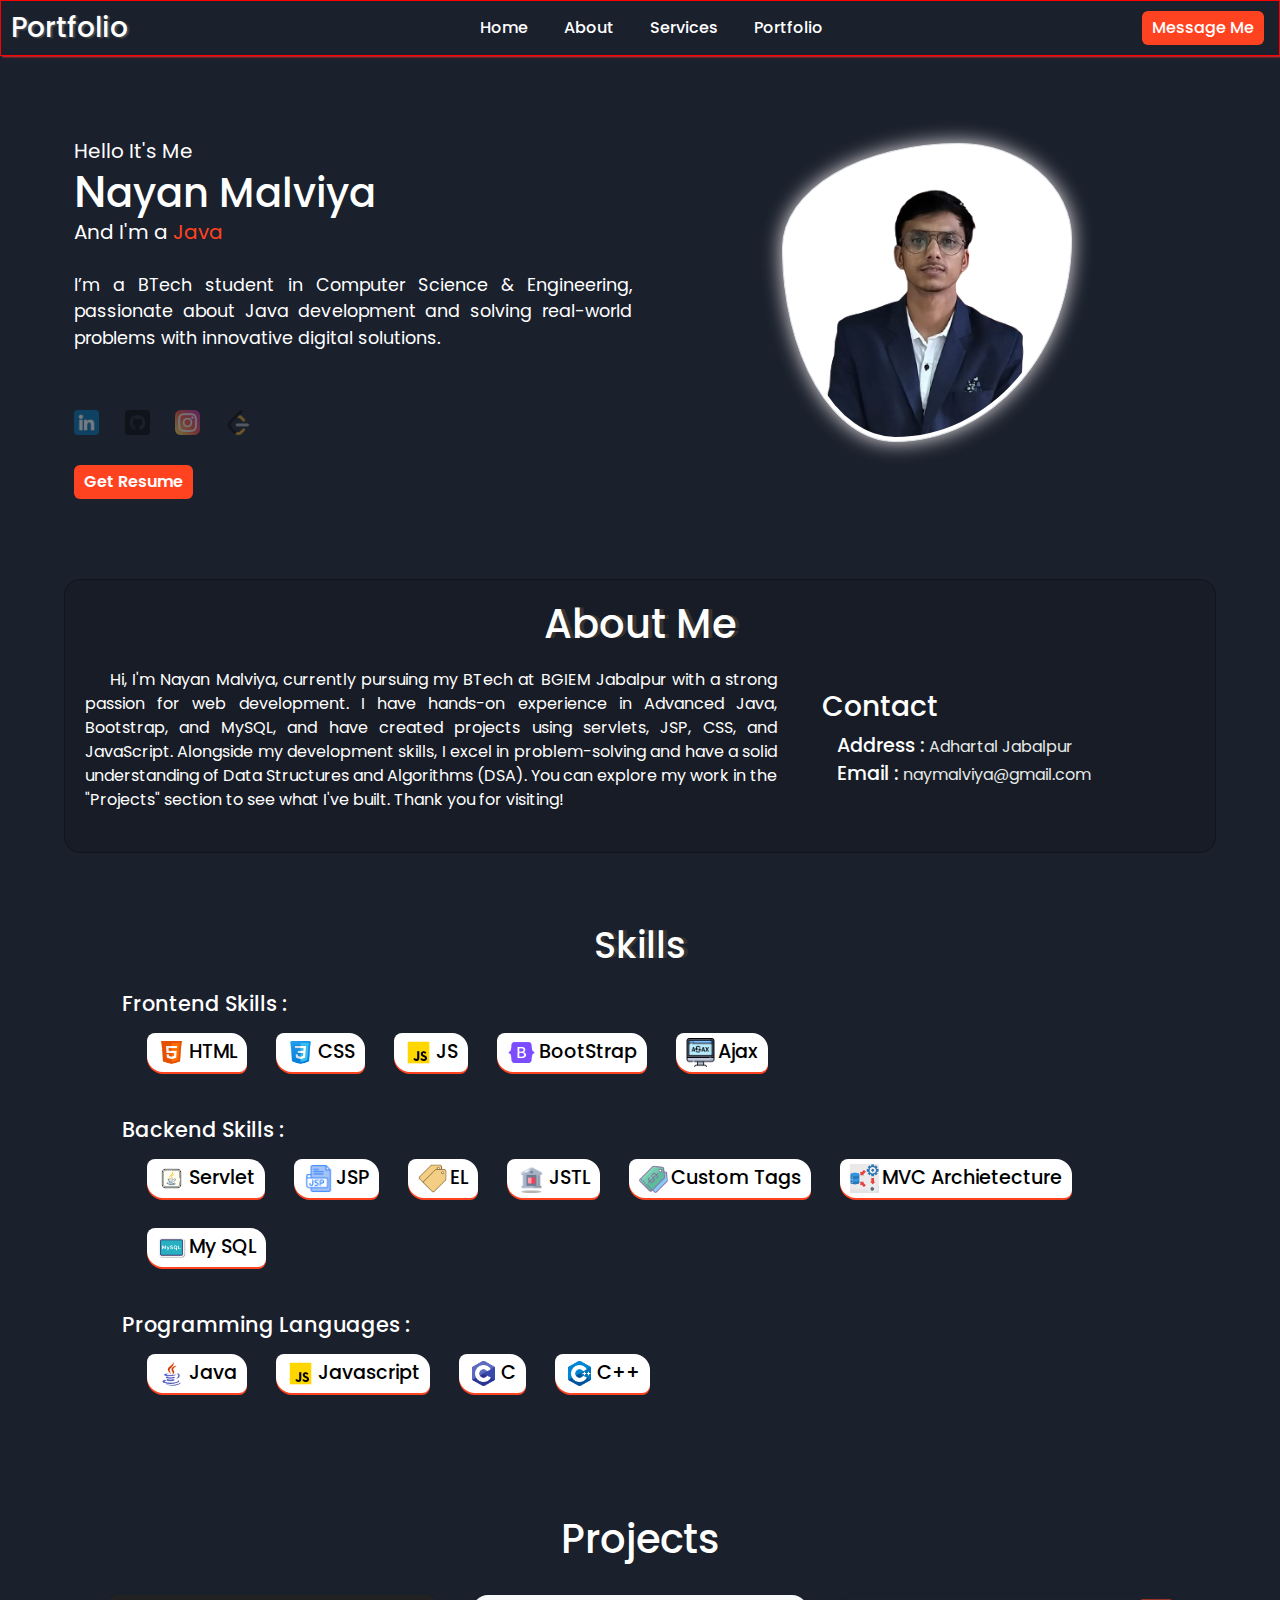
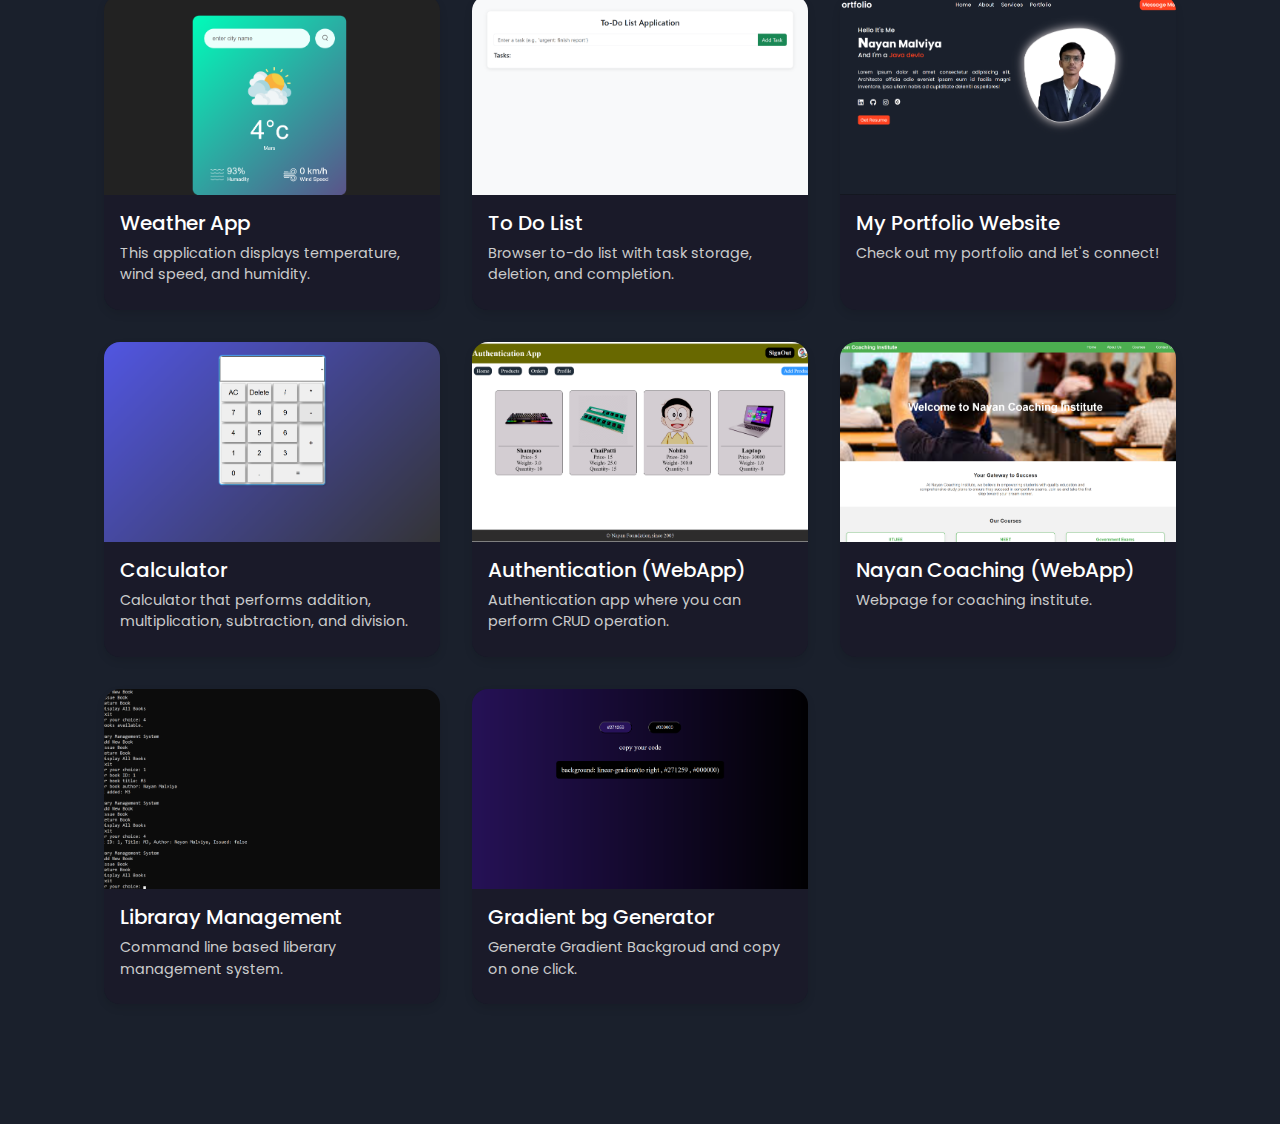
==== index.html @ d6fdf05a "31/10/2024" ====
<!doctype html>
<html lang="en">

<head>
    <meta charset="utf-8">
    <meta name="viewport" content="width=device-width, initial-scale=1">
    <title>Nayan Malviya - (Java Devloper)</title>

    <!-- Bootstrap link -->
    <link href="https://cdn.jsdelivr.net/npm/bootstrap@5.3.3/dist/css/bootstrap.min.css" rel="stylesheet"
        integrity="sha384-QWTKZyjpPEjISv5WaRU9OFeRpok6YctnYmDr5pNlyT2bRjXh0JMhjY6hW+ALEwIH" crossorigin="anonymous">

    <!-- Font Awesome link -->
    <link rel="stylesheet" href="https://cdnjs.cloudflare.com/ajax/libs/font-awesome/6.6.0/css/all.min.css"
        integrity="sha512-Kc323vGBEqzTmouAECnVceyQqyqdsSiqLQISBL29aUW4U/M7pSPA/gEUZQqv1cwx4OnYxTxve5UMg5GT6L4JJg=="
        crossorigin="anonymous" referrerpolicy="no-referrer" />

    <!-- my own css here -->
    <link rel="stylesheet" href="style.css">
</head>

<body>

    <!-- This is Header where Navbar is situated -->
    <header>
        <div class="container-fluid" id="navbar">
            <div id="logo">
                <h3>Portfolio</h3>
            </div>
            <ul id="navbar-links">
                <li><a href="#">Home</a></li>
                <li><a href="#">About</a></li>
                <li><a href="#">Services</a></li>
                <li><a href="#">Portfolio</a></li>
            </ul>

            <ul id="navbar-menu-option">
                <div id="cross"><i class="fa-solid fa-xmark"></i></div>
                <a href="#">Home</a>
                <a href="#">About</a>
                <a href="#">Services</a>
                <a href="#">Portfolio</a>
                <a href="#">Contact</a>
            </ul>

            <span id="navbar-right">
                <a href="#" id="contact-me">Message Me</a>
                <div id="menu"><i class="fa-solid fa-bars"></i></div>
            </span>
        </div>
    </header>


    <!-- Ye poori website ka main container hai jiske ander poori website ka content hoga except navbar and footer -->
    <div  id="main-container">

        <!-- Home Page Design  -->
        <div id="home">

            <!-- Left Box in home page -->

            <div id="home-info">
                <div id="maininfo">
                    <span class="maintext">Hello It's Me</span>
                    <h1><span>N</span>ayan Malviya</h1>
                    <span class="maintext">And I'm a <span style="color: #ff4321;" id="txt">Java Devloper</span></span>
                </div>
                <p>I’m a BTech student in Computer Science & Engineering, passionate about Java development and solving real-world problems with innovative digital solutions.</p>
                <div id="links">
                    <a href="https://www.linkedin.com/in/nayanmalviya/" id="linkedin"><img src="link-icon/linkedin.png" class="link-img"></a>
                    <a href="https://github.com/malviyanayan" id="github" ><img src="link-icon/github.png" class="link-img"></a>
                    <a href="https://www.instagram.com/nayanmalviya_/" id="instagram"><img src="link-icon/instagram.png" class="link-img"></a>
                    <a href="https://leetcode.com/u/thenayan/" id="leetcode"><img src="link-icon/leetcode.png" class="link-img"></a>
                </div>
                <button>Get Resume</button>
            </div>


            <!-- Image Box in home page -->
            <div id="home-img"><img class="img-thumbnail" src="images/profilephoto.png"></div>
        </div>

        <!-- About Page -->
        <div id="about">
            <h1>About Me</h1>
            <span>
                <div id="about-text"><span>Hi</span>, I'm Nayan Malviya, currently pursuing my BTech at BGIEM Jabalpur with a strong passion for web development. I have hands-on experience in Advanced Java, Bootstrap, and MySQL, and have created projects using servlets, JSP, CSS, and JavaScript. Alongside my development skills, I excel in problem-solving and have a solid understanding of Data Structures and Algorithms (DSA). You can explore my work in the "Projects" section to see what I've built. Thank you for visiting!</div>
                <div id="address">
                    <h3>Contact</h3>
                    <span><span>Address : </span>Adhartal Jabalpur</span>
                    <span><span>Email : </span>naymalviya@gmail.com</span>
                </div>
            </span>
        </div>

        <!-- Skills Page -->
        <div id="skills">
            <h1>Skills</h1>
            <div class="skills-inner" id="frontend">
                <h3>Frontend Skills : </h3>
                <div class="skill"><div><img src="skills/html.png">HTML</div></div>
                <div class="skill"><div><img src="skills/css.png">CSS</div></div>
                <div class="skill"><div><img src="skills/js.png">JS</div></div>
                <div class="skill"><div><img src="skills/bootstrap.png">BootStrap</div></div>
                <div class="skill"><div><img src="skills/ajax.png" alt="">Ajax</div></div>
            </div>
            
            <div class="skills-inner" id="backend">
                <h3>Backend Skills : </h3>
                <div class="skill"><div><img src="skills/servlet.png">Servlet</div></div>
                <div class="skill"><div><img src="skills/jsppng.png">JSP</div></div>
                <div class="skill"><div><img src="skills/el.png">EL</div></div>
                <div class="skill"><div><img src="skills/jstl.png">JSTL</div></div>
                <div class="skill"><div><img src="skills/custom.png">Custom Tags</div></div>
                <div class="skill"><div><img src="skills/mvc.png">MVC Archietecture</div></div>
                <div class="skill"><div><img src="skills/mysql.png">My SQL</div></div>
                
            </div>
            
            <div class="skills-inner" id="languages">
                <h3>Programming Languages : </h3>
                <div class="skill"><div><img src="skills/java.png">Java</div></div>
                <div class="skill"><div><img src="skills/js.png">Javascript</div></div>
                <div class="skill"><div><img src="skills/c.png">C</div></div>
                <div class="skill"><div><img src="skills/cpp.png">C++</div></div>
    
            </div>
        </div>

        <!-- Project Container -->
        <div id="projects-box">
            <h1>Projects</h1>
            <div id="projects">

                <div class="project">
                    <a href="#">
                        <div class="project-image">
                            <img src="projects/weather.png">
                            <div class="project-slide">HTML, CSS, JAVASCRIPT, AJAX</div>
                        </div>
                        <div class="project-texts">
                            <h3>Weather App</h3>
                            <p>This application displays temperature, wind speed, and humidity.</p>
                        </div>
                    </a>
                </div>


                <div class="project">
                    <a href="#">
                        <div class="project-image">
                            <img src="projects/todolist.png">
                            <div class="project-slide">HTML, CSS, JAVASCRIPT, LOCALSTORAGE</div>
                        </div>
                        <div class="project-texts">
                            <h3>To Do List</h3>
                            <p>Browser to-do list with task storage, deletion, and completion.</p>
                        </div>
                    </a>
                </div>


    
    
                <div class="project">
                    <a href="#">
                        <div class="project-image">
                            <img src="projects/portfolio.png" alt="">
                            <div class="project-slide">HTML, CSS, JAVASCRIPT</div>
                        </div>
                        <div class="project-texts">
                            <h3>My Portfolio Website</h3>
                            <p>Check out my portfolio and let's connect!</p>
                        </div>
                    </a>
                </div>
    
                <div class="project">
                    <a href="#">
                        <div class="project-image">
                            <img src="projects/calculator.png" alt="">
                            <div class="project-slide">HTML, CSS, JAVASCRIPT, GRID</div>
                        </div>
                        <div class="project-texts">
                            <h3>Calculator</h3>
                            <p>Calculator that performs addition, multiplication, subtraction, and division.</p>
                        </div>
                    </a>
                </div>
    
                <div class="project">
                    <a href="#">
                        <div class="project-image">
                            <img src="projects/authapp.png" alt="">
                            <div class="project-slide">HTML, CSS, JAVASCRIPT, Servlet , JSP</div>
                        </div>
                        <div class="project-texts">
                            <h3>Authentication (WebApp)</h3>
                            <p>Authentication app where you can perform CRUD operation.</p>
                        </div>
                    </a>
                </div>
    
                <div class="project">
                    <a href="#">
                        <div class="project-image">
                            <img src="projects/nayancoaching.png" alt="">
                            <div class="project-slide">HTML, CSS, JAVASCRIPT, Servlet , JSP</div>
                        </div>

                        <div class="project-texts">
                            <h3>Nayan Coaching (WebApp)</h3>
                            <p>Webpage for coaching institute.</p>
                        </div>
                    </a>
                </div>
                
    
                <div class="project">
                    <a href="#">
                        <div class="project-image">
                            <img src="projects/librarymanagement.png" alt="">
                            <div class="project-slide">JAVA, FILE HANDLING, SERIALIZATION</div>
                        </div>
                        <div class="project-texts">
                            <h3>Libraray Management</h3>
                            <p>Command line based liberary management system.</p>
                        </div>
                    </a>
                </div>
    
                <div class="project">
                    <a href="#">
                        <div class="project-image">
                            <img src="projects/gradientgenerator.png" alt="">
                            <div class="project-slide">HTML, CSS, JAVASCRIPT</div>
                        </div>
                        <div class="project-texts">
                            <h3>Gradient bg Generator</h3>
                            <p>Generate Gradient Backgroud and copy on one click.</p>
                        </div>
                    </a>
                </div>
            </div>
        </div>


    </div>



    <!-- This is Footer of Website -->
    <footer>

    </footer>


    <!-- Scripts -->
    <script src="script.js"></script>
    <script src="https://cdn.jsdelivr.net/npm/bootstrap@5.3.3/dist/js/bootstrap.bundle.min.js"
        integrity="sha384-YvpcrYf0tY3lHB60NNkmXc5s9fDVZLESaAA55NDzOxhy9GkcIdslK1eN7N6jIeHz"
        crossorigin="anonymous"></script>
</body>

</html>
---- style.css ----
@import url("https://fonts.googleapis.com/css2?family=Poppins:ital,wght@0,100;0,200;0,300;0,400;0,500;0,600;0,700;0,800;0,900;1,100;1,200;1,300;1,400;1,500;1,600;1,700;1,800;1,900&display=swap");

/* ~~~~~~~~ Main CSS ~~~~~~~~ */

* {
  margin: 0;
  padding: 0;
  box-sizing: border-box;
  font-family: "Poppins", system-ui, serif;
}

body {
  background-color: #1a202c;
  color: #fff;
}

/* ##### Navbar CSS $$$$$$$$ */

#navbar {
  width: 100% !important;
  border: 1px solid red;
  display: flex;
  justify-content: space-between;
  align-items: center;
  flex-wrap: wrap;
  padding: 10px;
  box-shadow: 2px 1px 2px rgb(239, 44, 44);
  margin-bottom: 8px;
}

#logo {
  height: 100%;
  font-size: 1.5rem;
  text-shadow: 2px 1px 2px #545455;
}

#logo > h3 {
  height: 100%;
  margin: 0;
}

#navbar-links {
  height: 100%;
  display: flex;
  justify-content: center;
  align-items: center;
  gap: 20px;
  margin: 0;
}

#navbar-links li {
  list-style: none;
  font-size: 1rem;
}

#navbar-links li a {
  text-decoration: none;
  color: #fff;
  padding: 8px;
  border-radius: 6px;
  font-weight: 500;
}

#navbar-links li a:hover {
  color: #ff4321;
}

#navbar-menu-option {
  width: 250px;
  background-color: #202122;
  position: absolute;
  right: 10px;
  top: 5px;
  display: none;
  flex-direction: column;
  align-items: center;
  padding: 20px;
  box-shadow: 2px 3px 3px #545455;
}

#navbar-menu-option a {
  width: 100%;
  padding: 10px;
  color: #fff;
  text-decoration: none;
  font-size: 1.1rem;
  font-weight: 400;
  text-shadow: 1px 1px 0 #e3e4ee;
  text-align: center;
  box-shadow: 0 5px 4px #292a2b;
}

#cross {
  position: inherit;
  top: 8px;
  right: 8px;
  font-size: 1.2rem;
}

#navbar-right {
  height: 100%;
  display: flex;
  gap: 15px;
  align-items: center;
  margin-right: 5px;
}

#menu {
  color: #fff;
  font-size: 1.2rem;
  display: none;
}

#contact-me {
  /* display: none; */
  padding: 5px 10px;
  background-color: #ff4321;
  color: #fff;
  text-decoration: none;
  font-weight: 500;
  border-radius: 6px;
}

@media (max-width: 750px) {
  #menu {
    display: inline;
  }

  #navbar-links {
    display: none;
  }
}

@media (min-width: 0) and (max-width: 400px) {
  #contact-me {
    display: none;
  }
}

/* Main Conatainer Styling Start from here  */
#main-container {
  width: 90%;
  margin: 20px auto;
  height: max-content;
  /* border: 1px solid #545455; */
  overflow: hidden;
}

/* Home Page Styling */
#home {
  width: 100%;
  height: max-content;
  padding: 10px;
  display: flex;
  gap: 1rem;
}

#home-info {
  width: 50%;
  margin-top: 50px;
  display: flex;
  flex-direction: column;
  justify-content: center;
  /* align-items: center; */
}

#home-img {
  width: 50%;
  display: flex;
  justify-content: center;
  align-items: center;
}

#home-img img {
  width: 290px;
  background-color: #fff;
  box-shadow: 0 0 20px #efe7e9;
  border-radius: 61% 39% 61% 39% / 35% 32% 68% 65%;
}

#maininfo > h1 {
  line-height: 1;
  margin: 3px 0;
}

.maintext {
  font-size: 20px;
}

#home-info > p {
  font-size: 1.1rem;
  margin: 25px auto;
  text-align: justify;
}

#links {
  display: flex;
  gap: 1.6rem;
  font-size: 1.6rem;
  margin: 25px 0;
  align-items: center;
}

#home-info > button {
  padding: 5px 10px;
  background-color: #ff4321;
  color: #fff;
  text-decoration: none;
  font-size: 1rem;
  font-weight: 600;
  border-radius: 6px;
  width: max-content;
  border: none;
}

#home-info > button:hover,
#contact-me:hover {
  background-color: #de5239;
}

@media (max-width: 750px) {
  #main-container {
    width: 100%;
    padding-left: 30px;
  }
}

@media (max-width: 625px) {
  #main-container {
    padding-right: 20px;
  }
  #home {
    margin-top: 20px;
    flex-direction: column-reverse;
  }

  #home-info,
  #home-img {
    width: 100%;
  }

  #home-info > p {
    margin: 15px auto;
  }
}

#maininfo h1 > span {
  font-size: 45px;
}

.link-img {
  width: 25px;
  opacity: 0.4;
}

.link-img:hover {
  width: 28px;
  position: relative;
  bottom: 5px;
  opacity: 1;
  -webkit-box-reflect: below 8px linear-gradient(transparent, #0005);
}

/* About page CSS */

#about {
  border: 1px solid #11141b;
  margin: 70px auto;
  width: 100%;
  height: max-content;
  padding: 20px;
  background-color: #171c26;
  border-radius: 1rem;
  padding-bottom: 40px;
}

#about h1 {
  text-align: center;
  text-shadow: 4px 0 0 #343333;
}

#about > span {
  margin-top: 20px;
  display: flex;
  justify-content: space-between;
  align-items: center;
  height: max-content;
  gap: 45px;
  /* color: yellow; */
}

#about-text {
  text-align: justify;
  width: 65%;
  height: 100%;
}

#about-text span {
  margin-left: 25px;
}

#address {
  width: 35%;
  height: 100%;
}

#address > span {
  display: block;
  color: #e5e9e8;
}

#address > span > span {
  font-size: 1.2rem;
  color: #fff;
  font-weight: 500;
  margin-left: 15px;
}

@media (max-width: 650px) {
  #about > span {
    flex-direction: column;
    padding: 30px;
  }

  #about-text {
    width: 100%;
  }

  #address {
    width: 100%;
  }
}

/* Skills */

#skills {
  width: 90%;
  height: max-content;
  margin: 0 auto;
}

#skills h1 {
  text-shadow: 4px 0 0 #343333;
  text-align: center;
  font-size: 2.3rem;
  margin-top: 20px;
  margin-bottom: 25px;
}

#skills-inner {
  width: 100%;
  height: max-content;
  padding: 20px;
}

.skill {
  margin-top: 10px;
  margin-bottom: 20px;
  margin-left: 25px;
  display: inline-block;
  font-size: 1.2rem;
  font-weight: 500;
  background-color: #ff4321;
  color: #000000;
  /* padding: 5px 10px; */
  border-radius: 8px 16px;
  cursor: context-menu;
}
.skill div {
  border-radius: 8px 16px;
  padding: 5px 10px;
  background-color: #fff;
  position: relative;
  bottom: 0.1rem;
  display: flex;
  justify-content: space-evenly;
  align-items: center;
}

.skill div:hover {
  bottom: 0.3rem;
  background-color: #ff4321;
}

.skill div img {
  width: 29px;
  margin-right: 3px;
}

.skill:hover {
  -webkit-box-reflect: below 1px linear-gradient(transparent, #0005);
  background-color: #fff;
}
.skills-inner h3 {
  font-size: 1.3rem;
  margin-top: 1.5rem;
}















/* Project CSS */

#projects-box {
  width: 100%;
  padding: 40px;
  min-height: 200px;
  margin: 60px auto;
  border-radius: 10px;
}

#projects-box h1 {
  text-align: center;
  margin-bottom: 2rem;
}

#projects {
  display: grid;
  grid-template-columns: repeat(auto-fit, minmax(280px, 1fr));
  gap: 2rem;
}

.project {
  border-radius: 1rem;
  overflow: hidden;
  background-color: #1a1a29;
  transition: box-shadow 0.3s ease;
  box-shadow: 0 4px 8px rgba(0, 0, 0, 0.1);
}

.project:hover {
  box-shadow: 0 8px 16px rgba(0, 0, 0, 0.2);
}

.project a {
  text-decoration: none;
  color: #e5e6e7;
  display: flex;
  flex-direction: column;
  height: 100%;
}

.project-image {
  position: relative;
  overflow: hidden;
  height: 200px;
}

.project img {
  width: 100%;
  height: 100%;
  object-fit: cover;
  transition: transform 0.3s ease;
}

.project:hover img {
  transform: scale(1.1);
}

.project-slide {
  position: absolute;
  bottom: -100%;
  left: 0;
  width: 100%;
  height: 100%;
  background: linear-gradient(to top, #ff4321, rgba(255, 255, 255, 0));
  display: flex;
  justify-content: center;
  align-items: center;
  color: white;
  transition: bottom 0.4s ease;
  border-top-left-radius: 1rem;
  border-top-right-radius: 1rem;
}

.project:hover .project-slide {
  bottom: 0;
}

.project .project-texts {
  padding: 1rem;
  background-color: #1a1a29;
  padding-bottom: 0.5rem;
}

.project .project-texts h3 {
  margin: 0;
  font-size: 1.25rem;
  color: #ffffff;
}

.project .project-texts p {
  font-size: 0.9rem;
  color: #cbcccc;
  margin-top: 0.5rem;
}
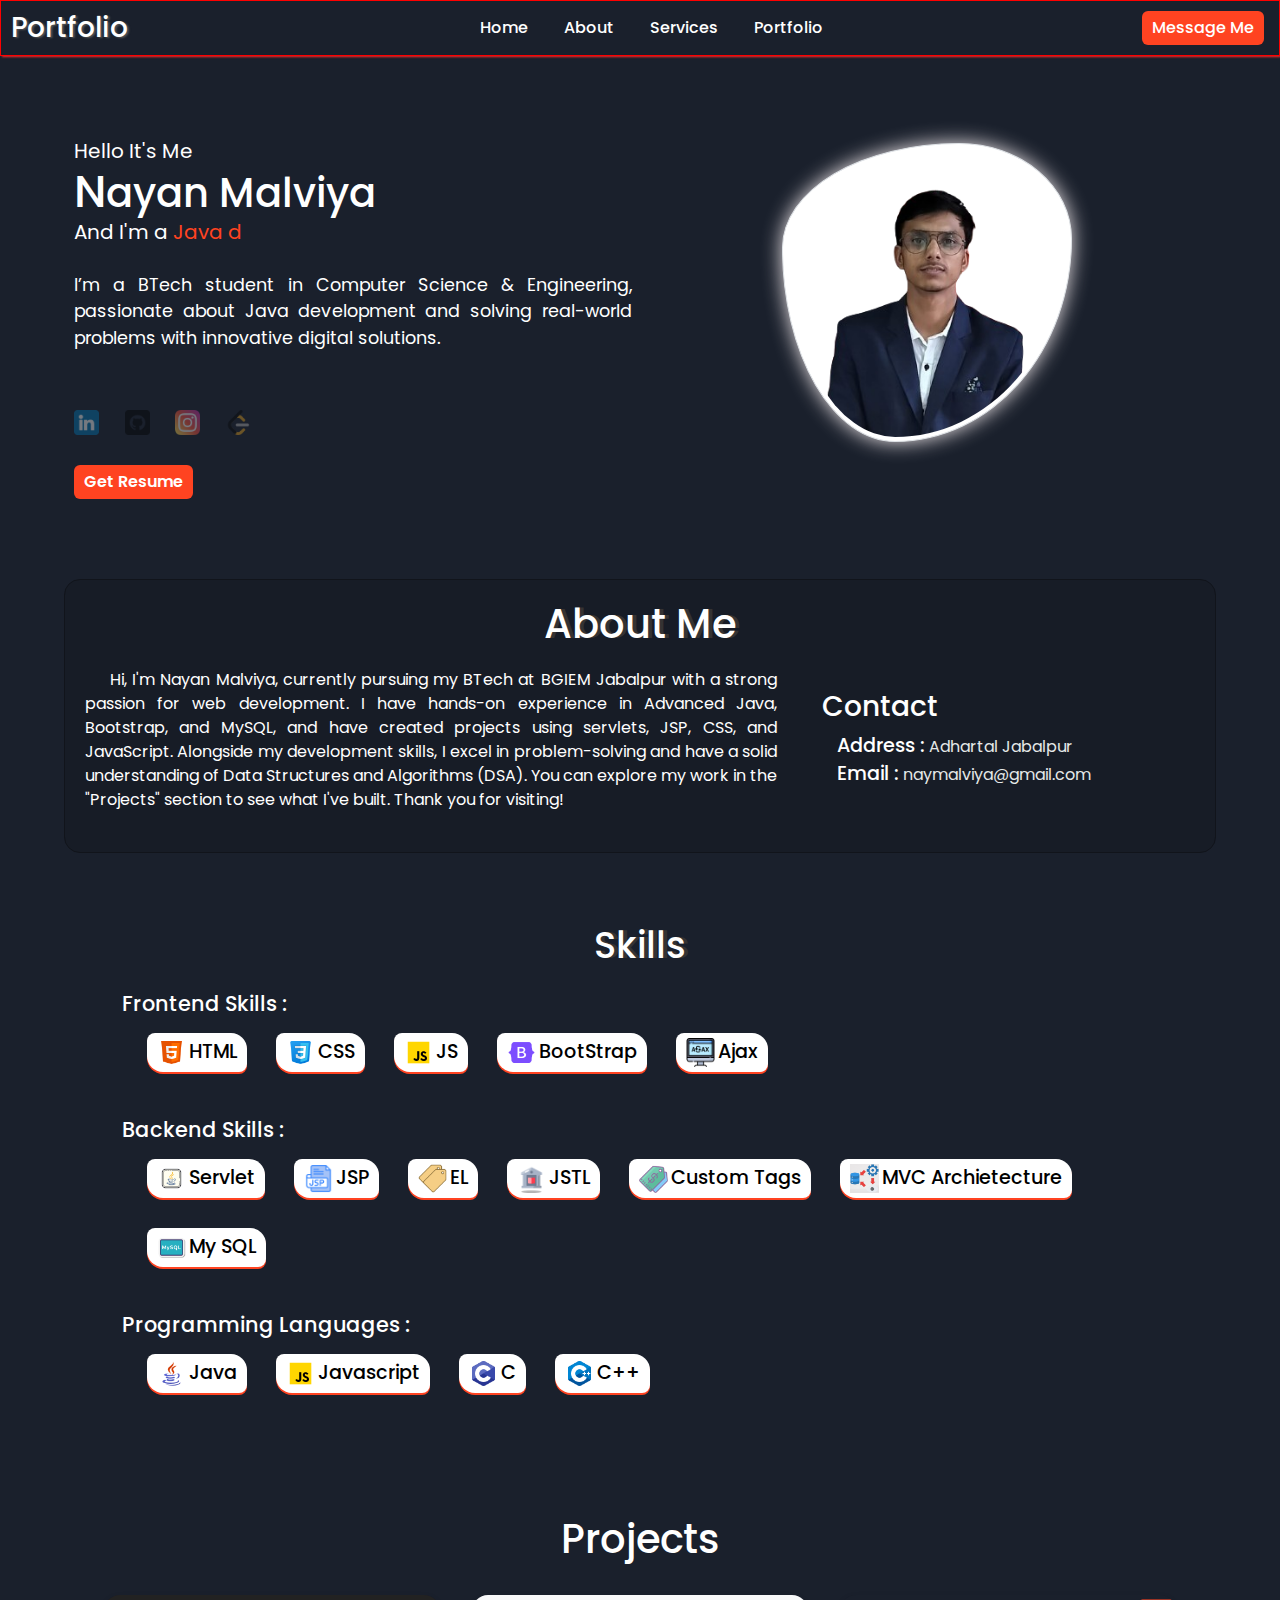
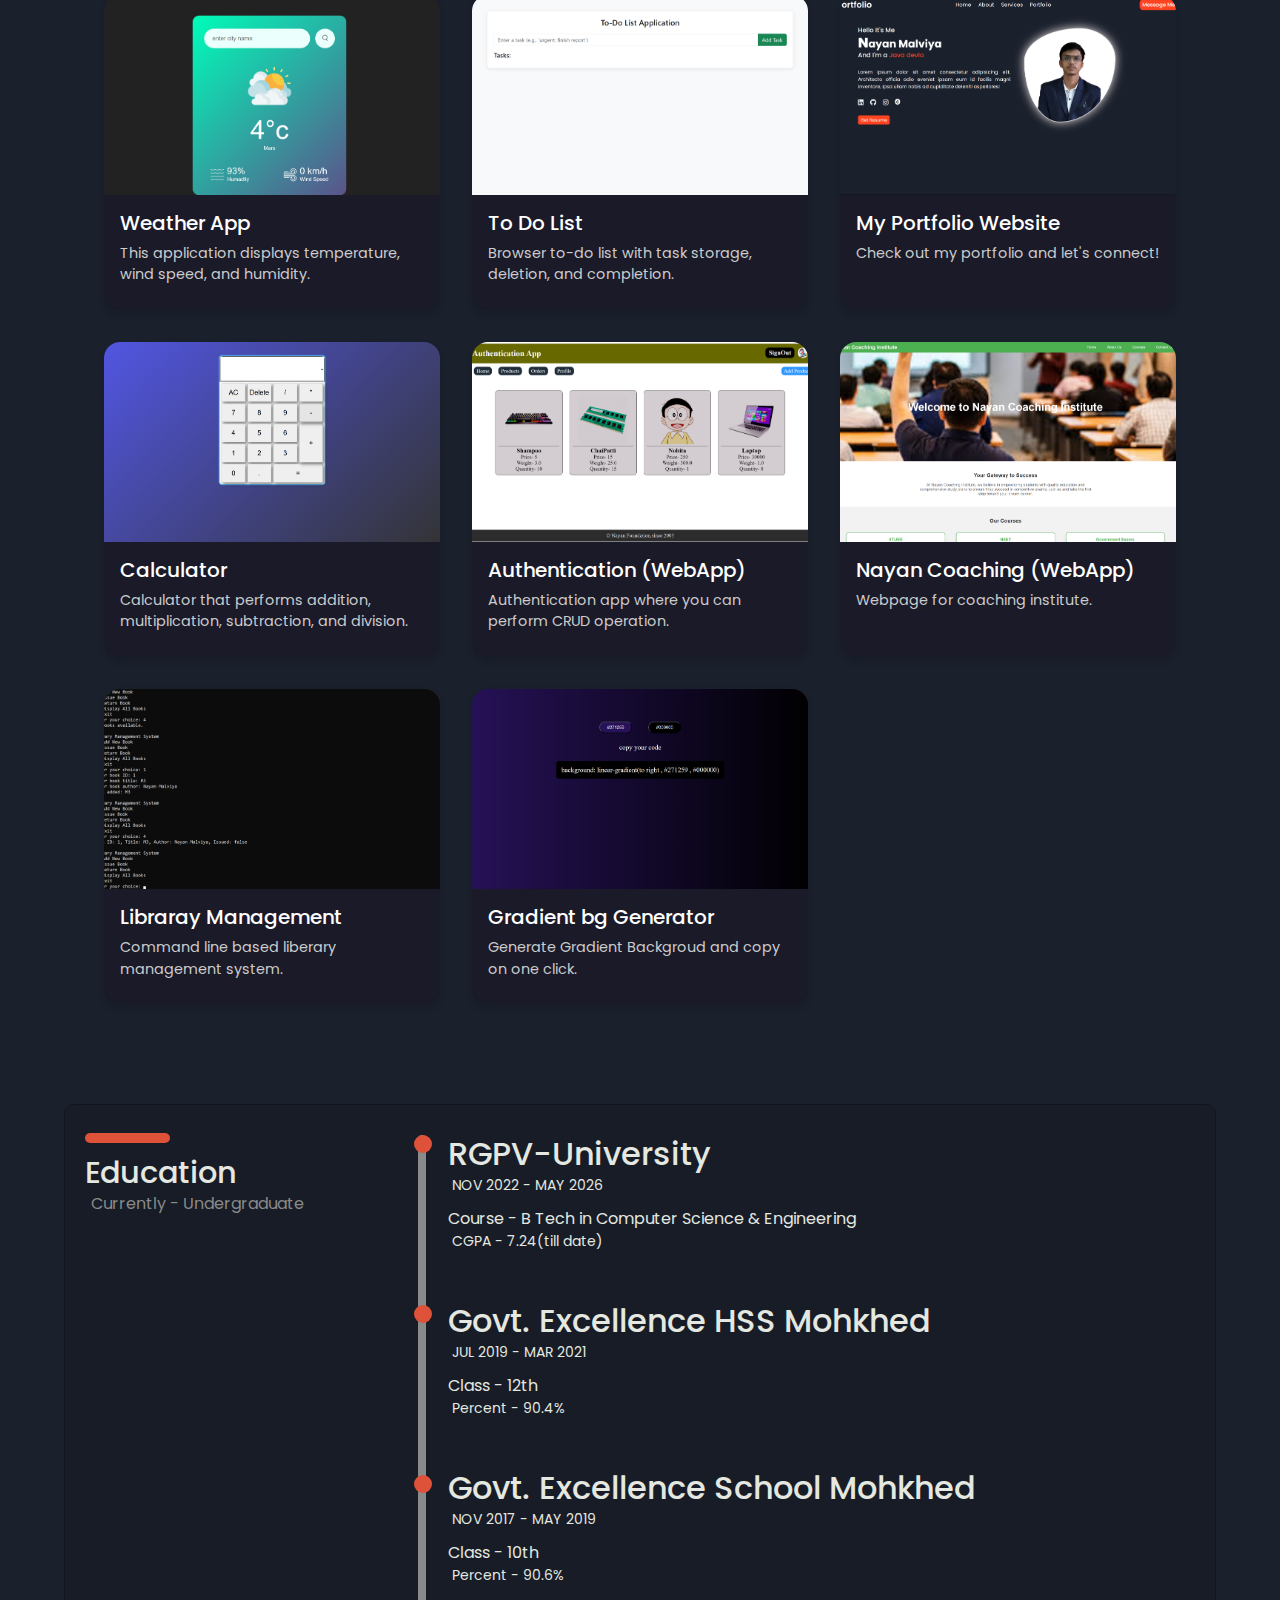
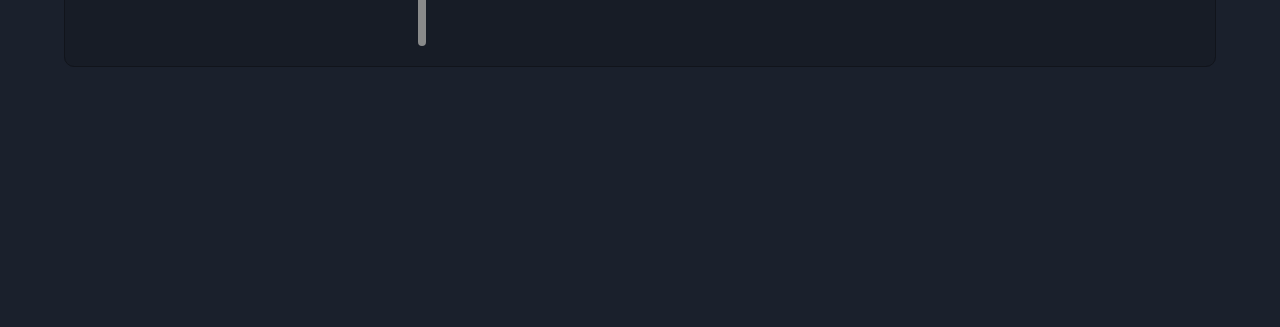
==== commit a2993cee: "Update" ====
--- a/index.html
+++ b/index.html
@@ -245,6 +245,45 @@
         </div>
 
 
+
+        <!-- Education -->
+         <div id="education">
+            <div id="edu-left">
+                <div id="ed_lft-up"></div>
+                <h2>Education</h2>
+                <span>Currently - Undergraduate</span>
+            </div>
+            <div id="edu-right">
+                <div id="edu-rgt-lft">
+                    <div class="edu-dot"></div>
+                    <div class="edu-dot" style="top: 170px;"></div>
+                    <div class="edu-dot" style="top: 340px;"></div>
+                </div>
+                <span>
+                    <div class="edu-bx">
+                        <h2>RGPV-University</h2>
+                        <span>NOV 2022 - MAY 2026</span>
+                        <div>Course - B Tech in Computer Science & Engineering
+                            <span>CGPA - 7.24(till date)</span>
+                        </div>
+                    </div>
+                    <div class="edu-bx">
+                        <h2>Govt. Excellence HSS Mohkhed</h2>
+                        <span>JUL 2019 - MAR 2021</span>
+                        <div>Class - 12th
+                            <span>Percent - 90.4%</span>
+                        </div>
+                    </div>
+                    <div class="edu-bx">
+                        <h2>Govt. Excellence School Mohkhed</h2>
+                        <span>NOV 2017 - MAY 2019</span>
+                        <div>Class - 10th
+                            <span>Percent - 90.6%</span>
+                        </div>
+                    </div>
+                </span>
+            </div>
+         </div>
     </div>
 
 
@@ -253,6 +292,11 @@
     <footer>
 
     </footer>
+
+
+
+
+    <br><br><br><br><br><br><br><br><br><br>
 
 
     <!-- Scripts -->
--- a/style.css
+++ b/style.css
@@ -134,6 +134,10 @@
 @media (min-width: 0) and (max-width: 400px) {
   #contact-me {
     display: none;
+  }
+
+  #main-container{
+    padding: 0;
   }
 }
 
@@ -265,11 +269,11 @@
 
 #about {
   border: 1px solid #11141b;
+  background-color: #171c26;
   margin: 70px auto;
   width: 100%;
   height: max-content;
   padding: 20px;
-  background-color: #171c26;
   border-radius: 1rem;
   padding-bottom: 40px;
 }
@@ -505,3 +509,120 @@
   color: #cbcccc;
   margin-top: 0.5rem;
 }
+
+
+
+
+
+
+/* Education section */
+#education{
+  min-height: 200px;
+  height: max-content;
+  width: 100%;
+  border: 1px solid #11141b;
+  background-color: #171c26;
+  display: flex;
+  border-radius: 10px;
+  color: #e4e8e1;
+  padding: 20px;
+}
+
+#edu-left{
+  width: 30%;
+  /* background-color: yellow; */
+}
+
+#edu-left>h2{
+  font-size: 1.9rem;
+  margin-bottom: 0;
+}
+
+#edu-left>span{
+  margin-left: 6px;
+  line-height: 0;
+  color: #898a8a;
+}
+
+#ed_lft-up{
+  width: 85px;
+  height: 10px;
+  background-color: #de5239;
+  border-radius: 22px;
+  margin: 8px auto 12px 0;
+}
+
+#edu-right{
+  width: 70%;
+  display: flex;
+  margin-top: 10px;
+  /* background-color: yellowgreen; */
+}
+
+#edu-rgt-lft{
+  position: relative;
+  /* margin-top: 10px; */
+  width: 8px;
+  height: 100%;
+  background-color: #898a8a;
+  border-radius: 10px;
+}
+
+.edu-bx{
+  margin-top: 10px;
+  width: 100%;
+  height: max-content;
+  margin-left: 22px;
+  margin-bottom: 60px;
+  /* background-color: yellow; */
+}
+
+.edu-bx > span{
+  display: inline-block;
+  margin-top: 4px;
+  font-size: 14px;
+  margin-left: 4px;
+}
+
+.edu-bx>div{
+  margin-top: 10px;
+}
+
+.edu-bx>div>span{
+  display: block;
+  font-size: 14px;
+  margin-left: 4px;
+}
+
+
+
+.edu-dot{
+  position: absolute;
+  width: 18px;
+  height: 18px;
+  background-color: #de5239;
+  left: -4px;
+  border-radius: 50%;
+}
+
+.edu-bx >h2{
+  line-height: 18px;
+}
+
+@media (min-width: 0) and (max-width: 675px){
+  #education{
+    flex-direction: column;
+  }
+
+  #edu-rgt-lft{
+    display: none;
+  }
+
+  #edu-left,#edu-right{
+    width: 100%;
+  }
+
+  #edu-left{
+    margin: 8px auto 25px 25px;
+  }
+}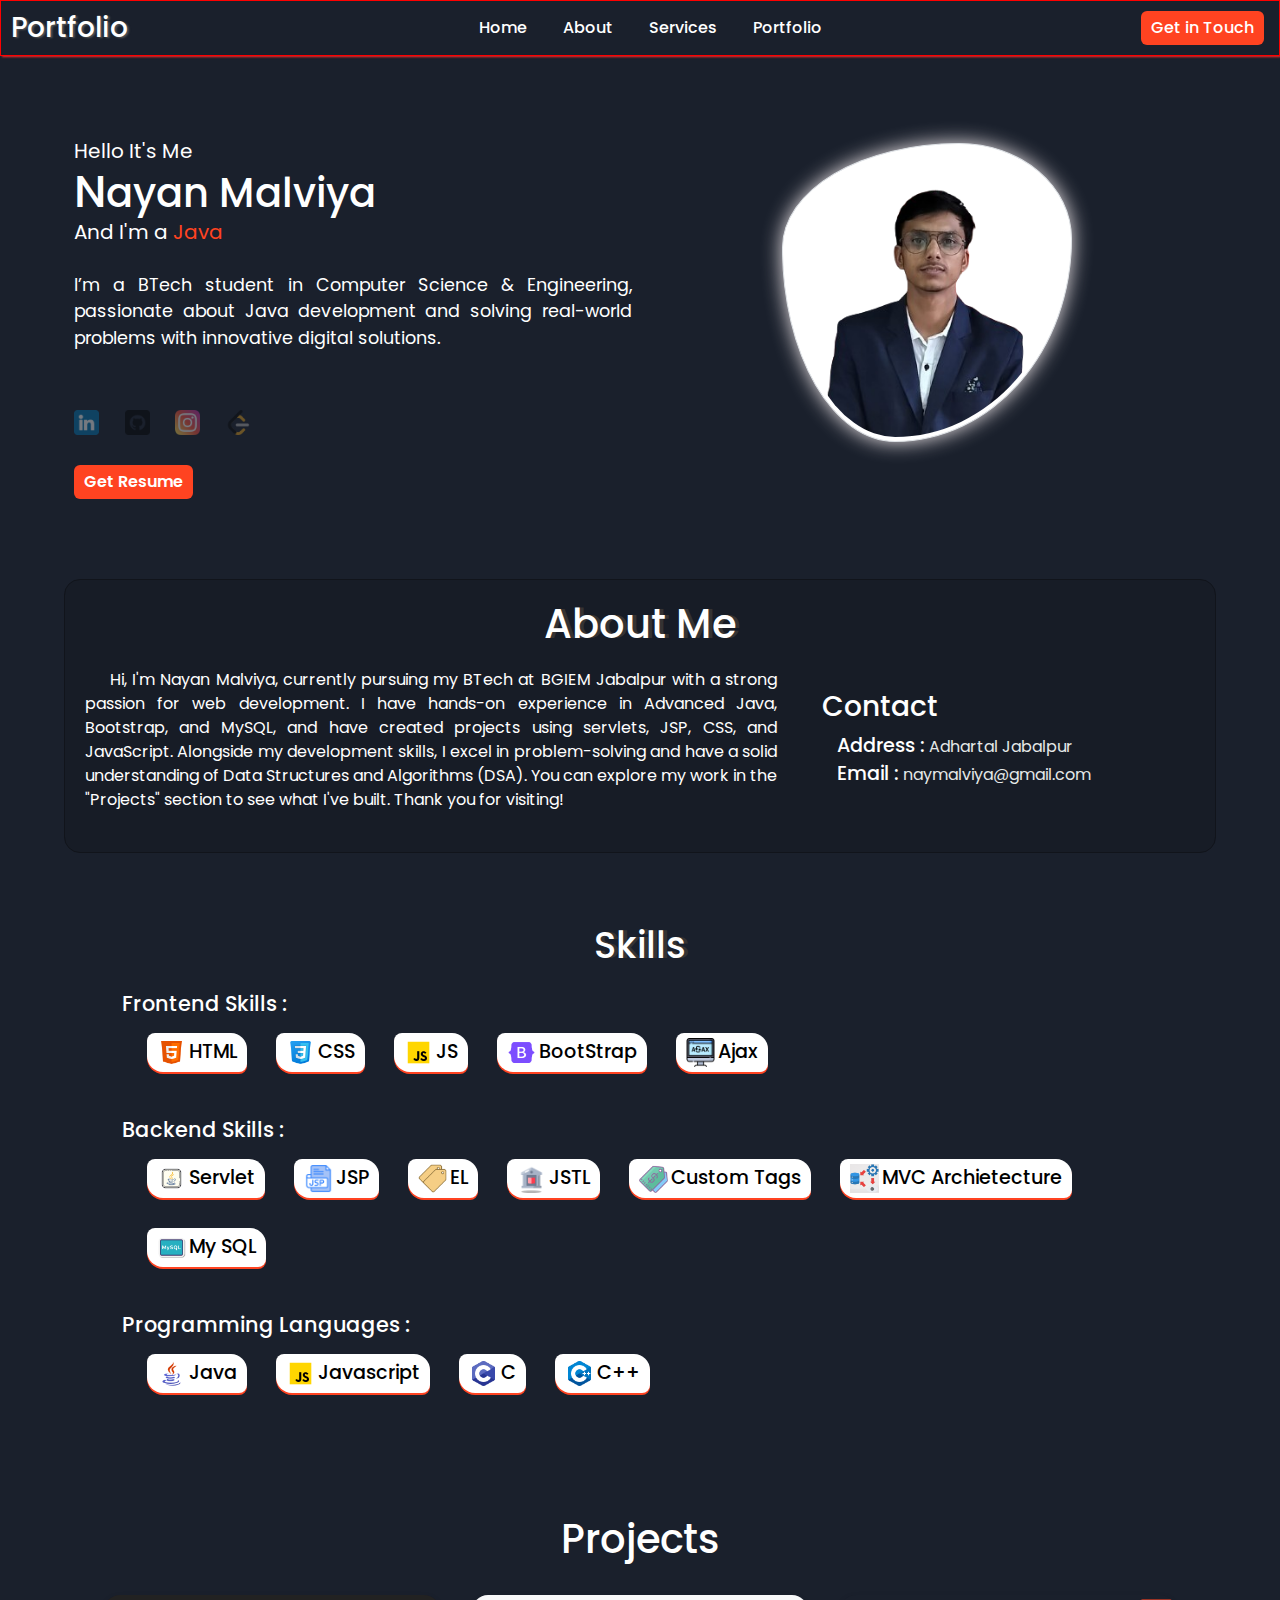
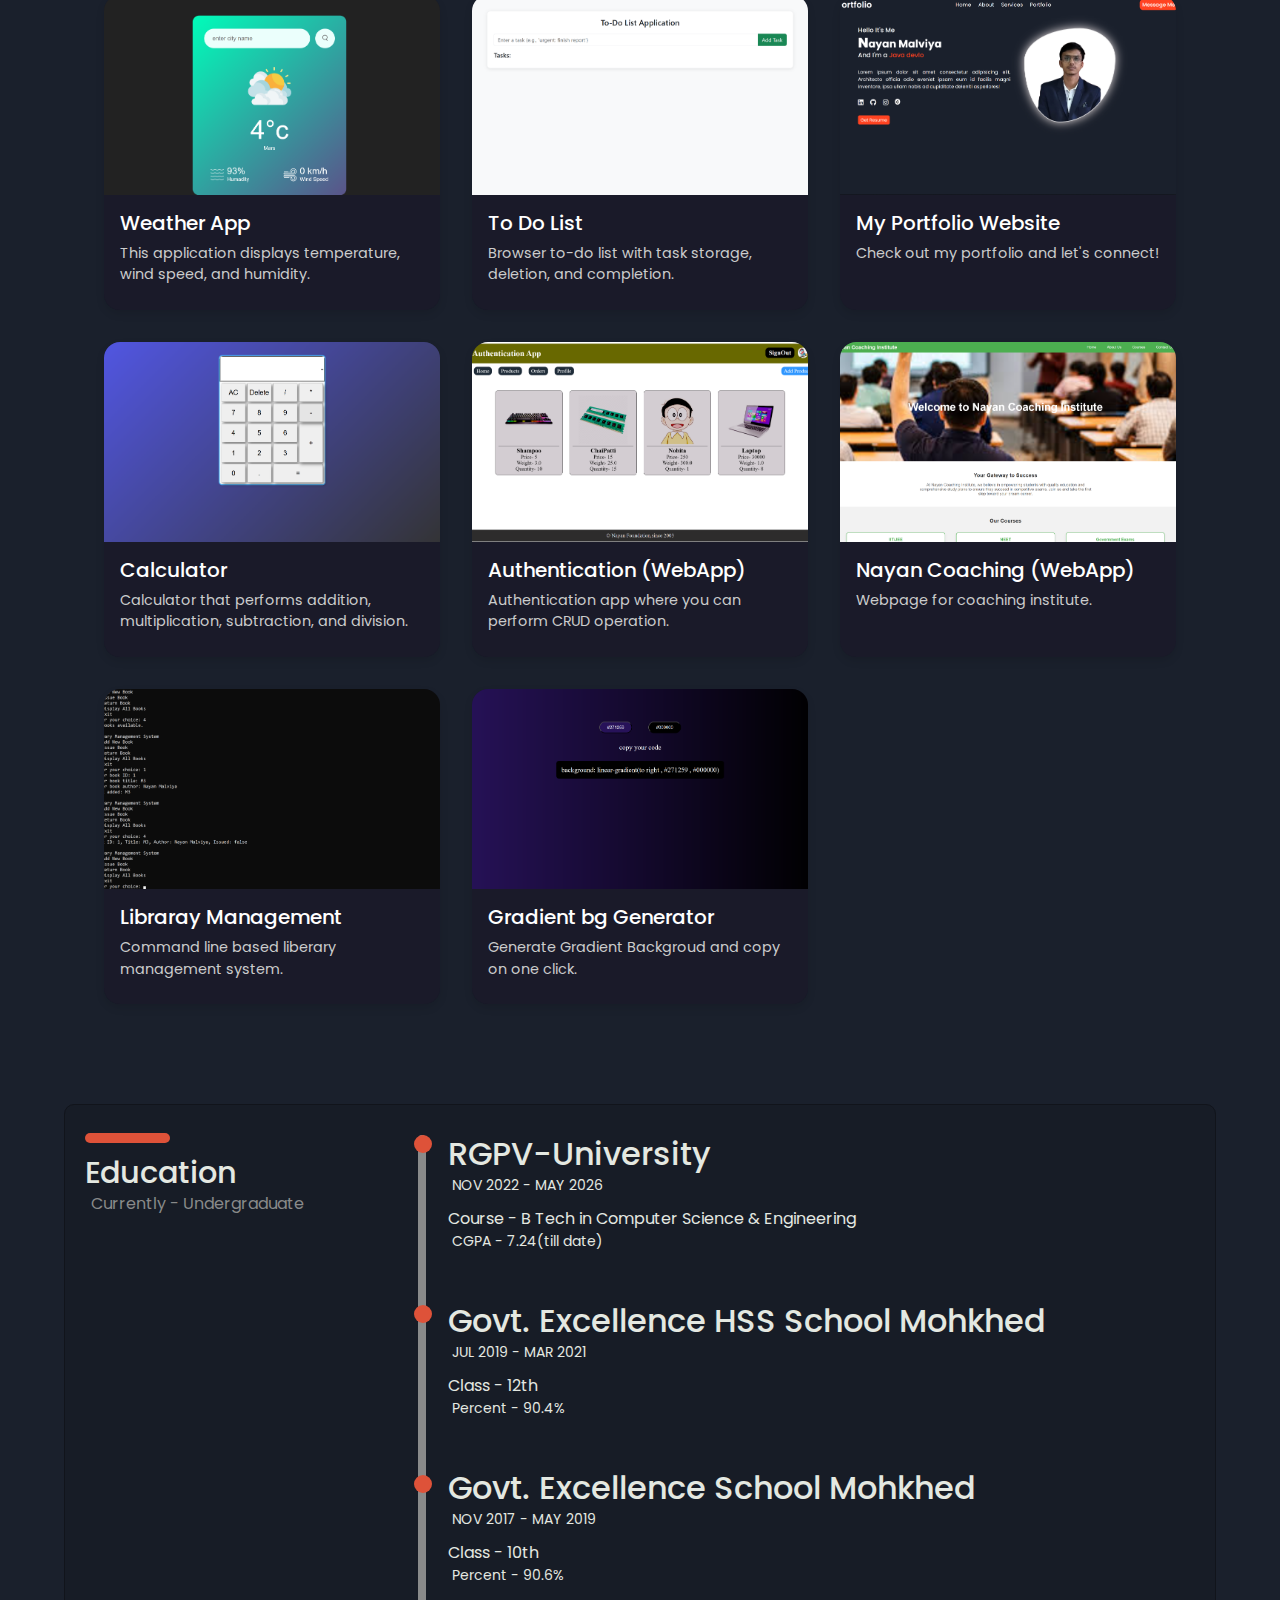
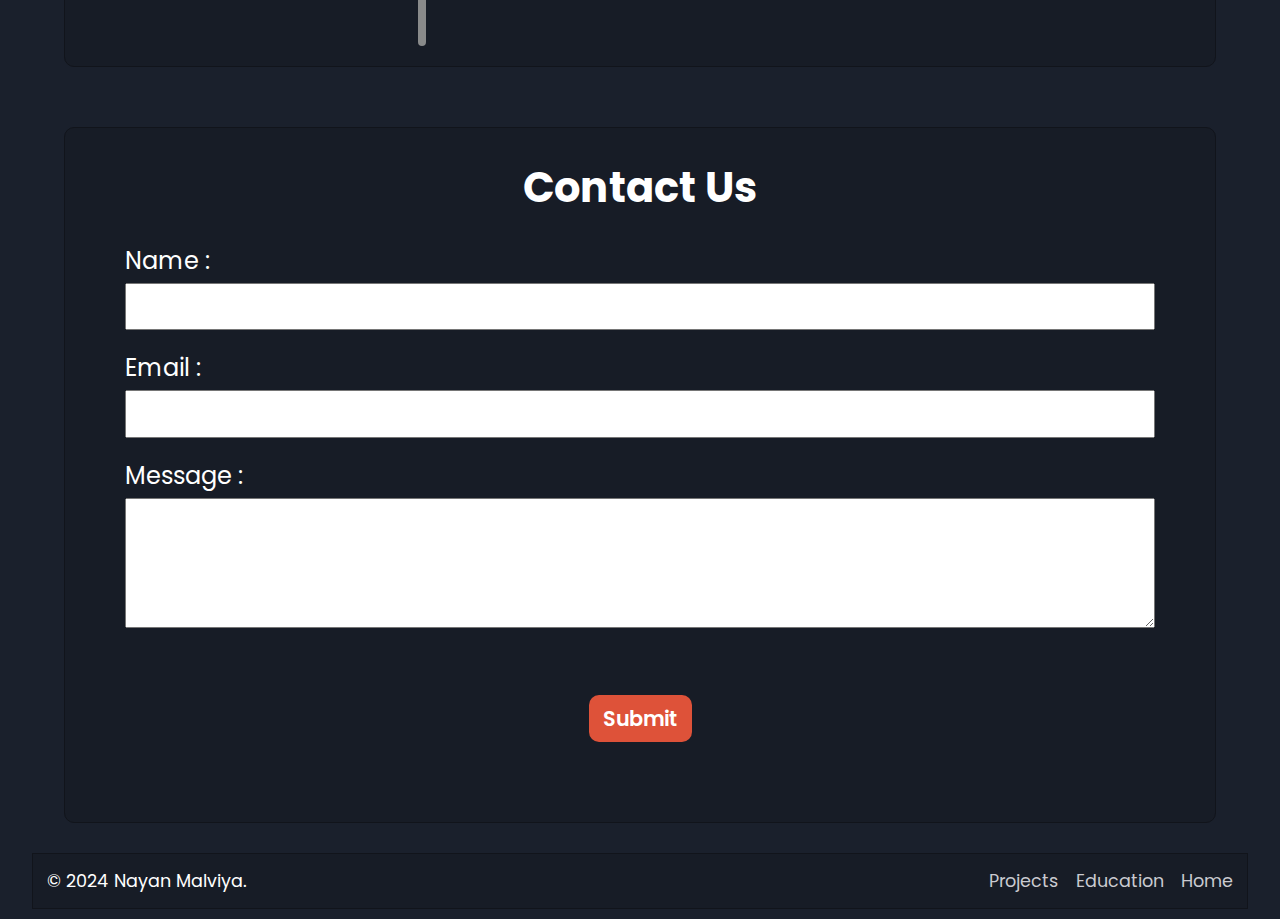
==== commit 968c364c: "update 2" ====
--- a/index.html
+++ b/index.html
@@ -44,7 +44,7 @@
             </ul>
 
             <span id="navbar-right">
-                <a href="#" id="contact-me">Message Me</a>
+                <a href="#contact" id="contact-me">Get in Touch</a>
                 <div id="menu"><i class="fa-solid fa-bars"></i></div>
             </span>
         </div>
@@ -268,7 +268,7 @@
                         </div>
                     </div>
                     <div class="edu-bx">
-                        <h2>Govt. Excellence HSS Mohkhed</h2>
+                        <h2>Govt. Excellence HSS School Mohkhed</h2>
                         <span>JUL 2019 - MAR 2021</span>
                         <div>Class - 12th
                             <span>Percent - 90.4%</span>
@@ -284,19 +284,46 @@
                 </span>
             </div>
          </div>
+
+
+         <!-- contact me -->
+          <div id="contact">
+            <h2>Contact Us</h2>
+            <form action="#">
+                <div class="form-input">
+                    <label for="nm">Name : </label>
+                    <input type="text" id="nm" name="name" required>
+                </div>
+                <div class="form-input">
+                    <label for="email">Email : </label>
+                    <input type="email" id="email" name="email" required>
+                </div>
+                <div class="form-input">
+                    <label for="message">Message : </label>
+                    <textarea name="message" id="message" required></textarea>
+                </div>
+                <div class="form-input" id="sbmt">
+                    <input type="submit" id="sbmt-btn">
+                </div>
+
+                
+            </form>
+          </div>
     </div>
 
 
 
     <!-- This is Footer of Website -->
     <footer>
-
+        <div id="footer">
+            <span>&copy; 2024 Nayan Malviya.</span>
+            <span>
+                <a href="#" class="ft-link">Projects</a>
+                <a href="#" class="ft-link">Education</a>
+                <a href="#">Home</a>
+            </span>
+        </div>
     </footer>
-
-
-
-
-    <br><br><br><br><br><br><br><br><br><br>
 
 
     <!-- Scripts -->
--- a/style.css
+++ b/style.css
@@ -517,7 +517,6 @@
 
 /* Education section */
 #education{
-  min-height: 200px;
   height: max-content;
   width: 100%;
   border: 1px solid #11141b;
@@ -615,7 +614,9 @@
   }
 
   #edu-rgt-lft{
-    display: none;
+    position: relative;
+    height: 450px;
+    background-color: #898a8a !important;
   }
 
   #edu-left,#edu-right{
@@ -625,4 +626,99 @@
   #edu-left{
     margin: 8px auto 25px 25px;
   }
-}+}
+
+#contact{
+  width: 100%;
+  height: max-content;
+  border: 1px solid #11141b;
+  background-color: #171c26;
+  margin-top: 60px;
+  padding: 60px;
+  padding-top: 20px;
+  border-radius: 10px;
+  margin-bottom: 10px;
+}
+
+#contact>h2{
+  text-align: center;
+  font-size: 2.6rem;
+  margin-top: 15px;
+  font-weight: 700;
+  margin-bottom: 30px;
+  color: #ffffff;
+}
+
+.form-input{
+  width: 100%;
+  height: max-content;
+  margin-bottom: 20px;
+}
+
+.form-input > label{
+  display: block;
+  font-size: 1.5rem;
+  margin: 4px 0;
+}
+
+.form-input > input{
+  width: 100%;
+  padding: 6px;
+  font-size: 1.3rem;
+  color: #292a2b;
+}
+
+
+.form-input > textarea{
+  width: 100%;
+  height: 130px;
+  padding: 5px;
+  font-size: 18px;
+}
+
+#sbmt {
+  display: flex;
+  justify-content: center;
+}
+
+#sbmt-btn{
+  width: max-content;
+  padding: 8px 14px;
+  background-color: #de5239;
+  border: none;
+  color: #fff;
+  font-weight: 600;
+  border-radius: 10px;
+  margin-top: 40px;
+}
+
+@media (min-width: 0) and (max-width: 675px){
+  #contact{
+    padding: 20px;
+  }
+}
+
+
+#footer{
+  width: 95%;
+  display: flex;
+  justify-content: space-between;
+  margin: 10px auto;
+  padding: 14px;
+  font-size: 1.1rem;
+  border: 1px solid #11141b;
+  background-color: #171c26;
+}
+
+#footer >span> a{
+  color: #cacad0;
+  text-decoration: none;
+  margin-left: 12px;
+}
+
+
+  @media (min-width: 0) and (max-width: 550px){
+    .ft-link{
+      display: none;
+    }
+  }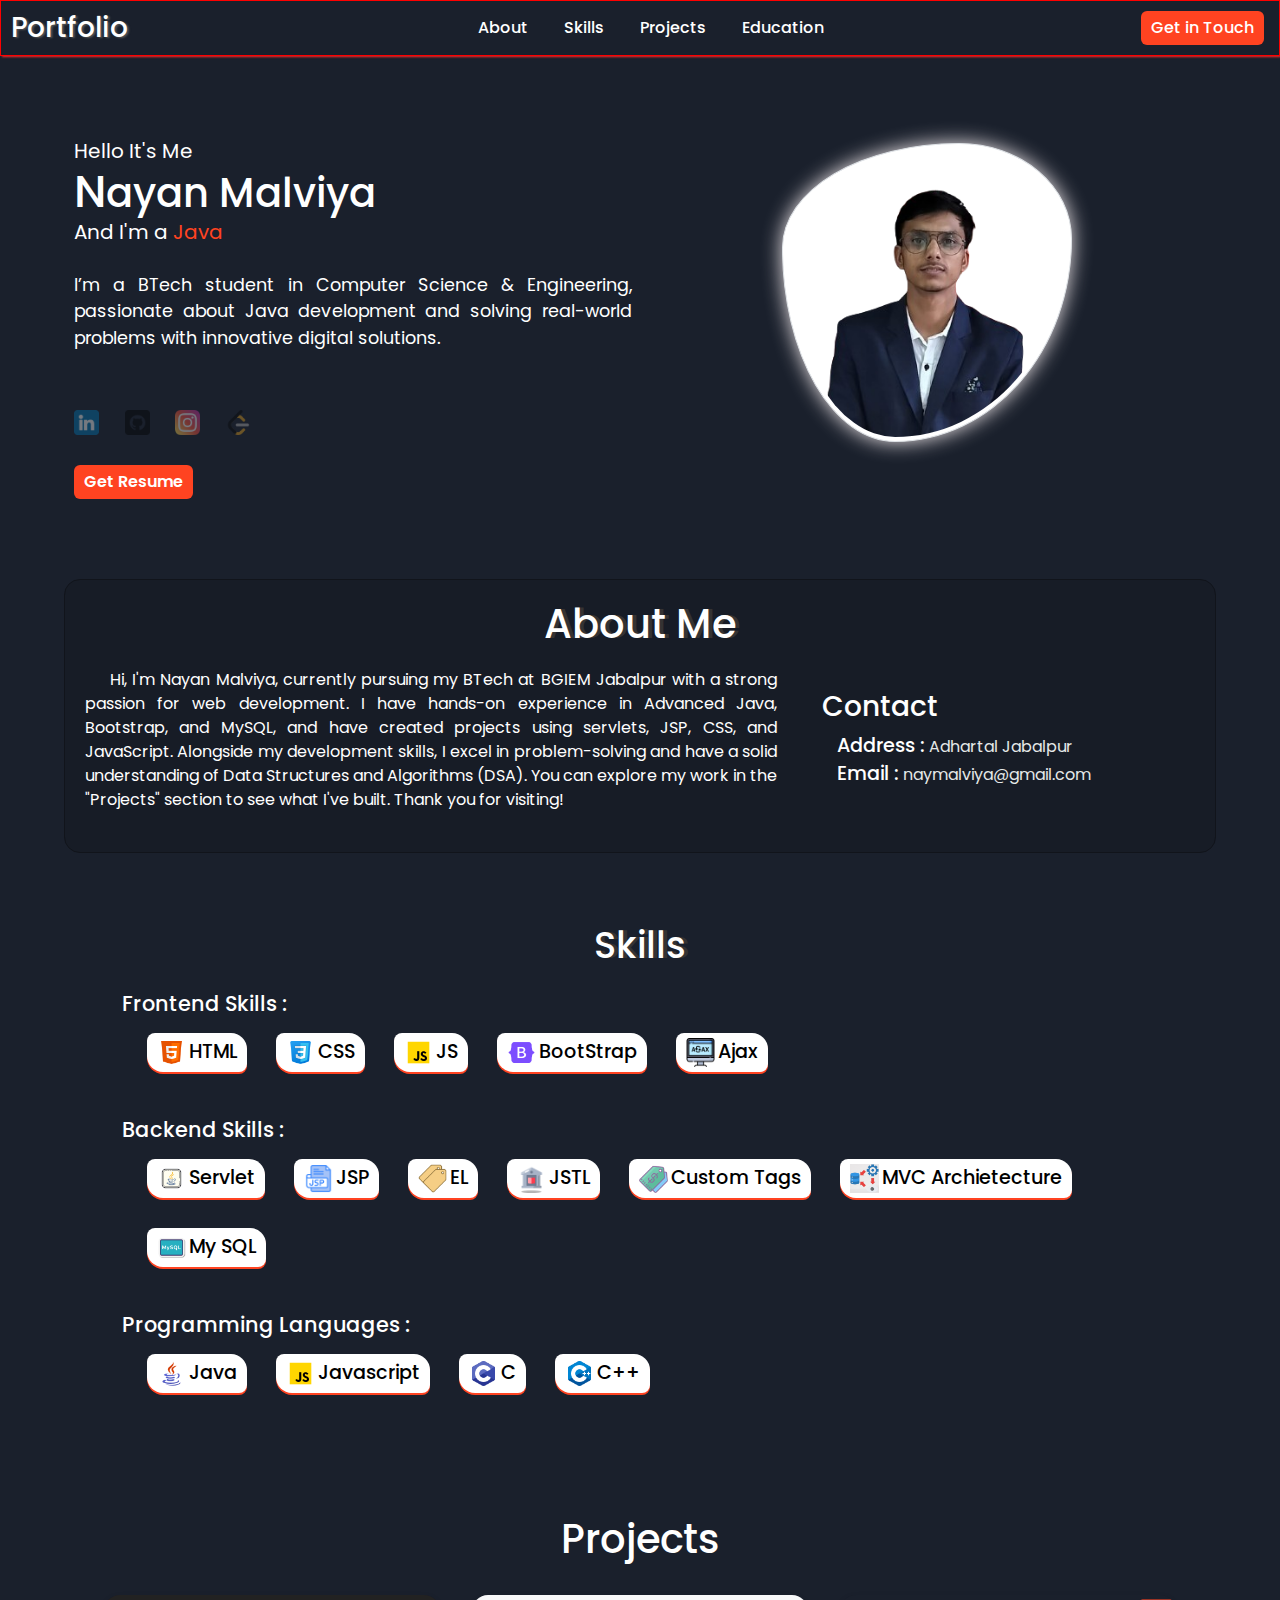
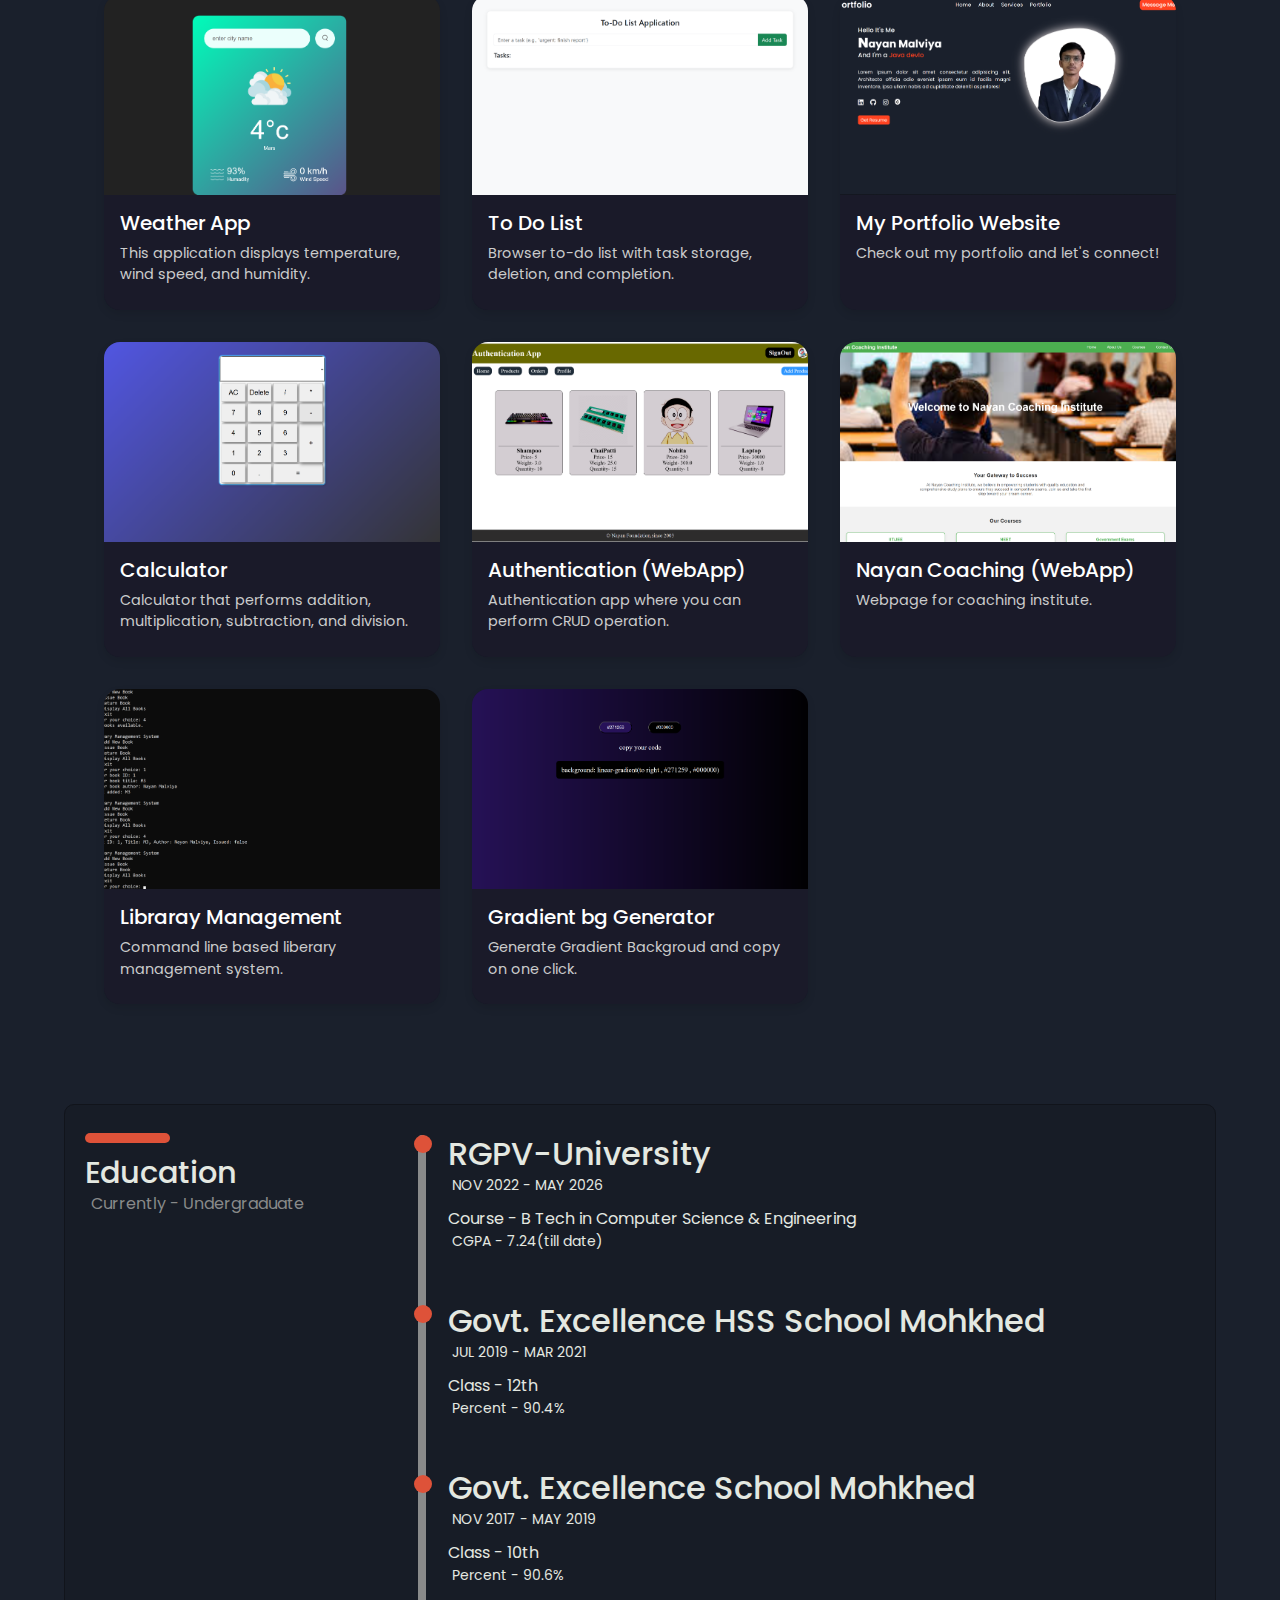
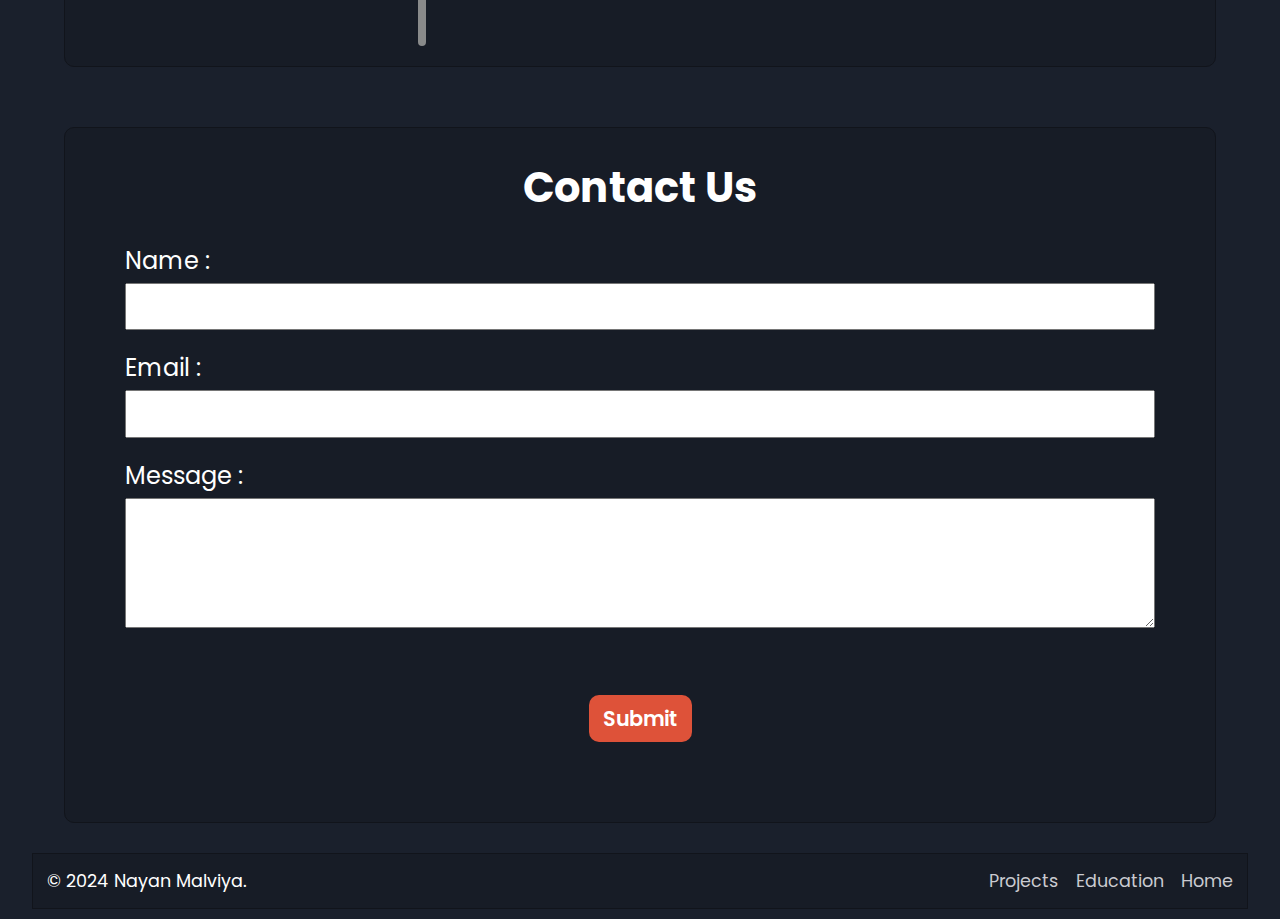
==== commit 413cfca5: "update 3" ====
--- a/index.html
+++ b/index.html
@@ -28,19 +28,18 @@
                 <h3>Portfolio</h3>
             </div>
             <ul id="navbar-links">
-                <li><a href="#">Home</a></li>
-                <li><a href="#">About</a></li>
-                <li><a href="#">Services</a></li>
-                <li><a href="#">Portfolio</a></li>
+                <li><a href="#about">About</a></li>
+                <li><a href="#skills">Skills</a></li>
+                <li><a href="#projects">Projects</a></li>
+                <li><a href="#education">Education</a></li>
             </ul>
 
             <ul id="navbar-menu-option">
                 <div id="cross"><i class="fa-solid fa-xmark"></i></div>
-                <a href="#">Home</a>
-                <a href="#">About</a>
-                <a href="#">Services</a>
-                <a href="#">Portfolio</a>
-                <a href="#">Contact</a>
+                <a href="#about">About</a>
+                <a href="#skills">Skills</a>
+                <a href="#projects">Projects</a>
+                <a href="#education">Education</a>
             </ul>
 
             <span id="navbar-right">
@@ -318,9 +317,9 @@
         <div id="footer">
             <span>&copy; 2024 Nayan Malviya.</span>
             <span>
-                <a href="#" class="ft-link">Projects</a>
-                <a href="#" class="ft-link">Education</a>
-                <a href="#">Home</a>
+                <a href="#projects" class="ft-link">Projects</a>
+                <a href="#education" class="ft-link">Education</a>
+                <a href="#home">Home</a>
             </span>
         </div>
     </footer>
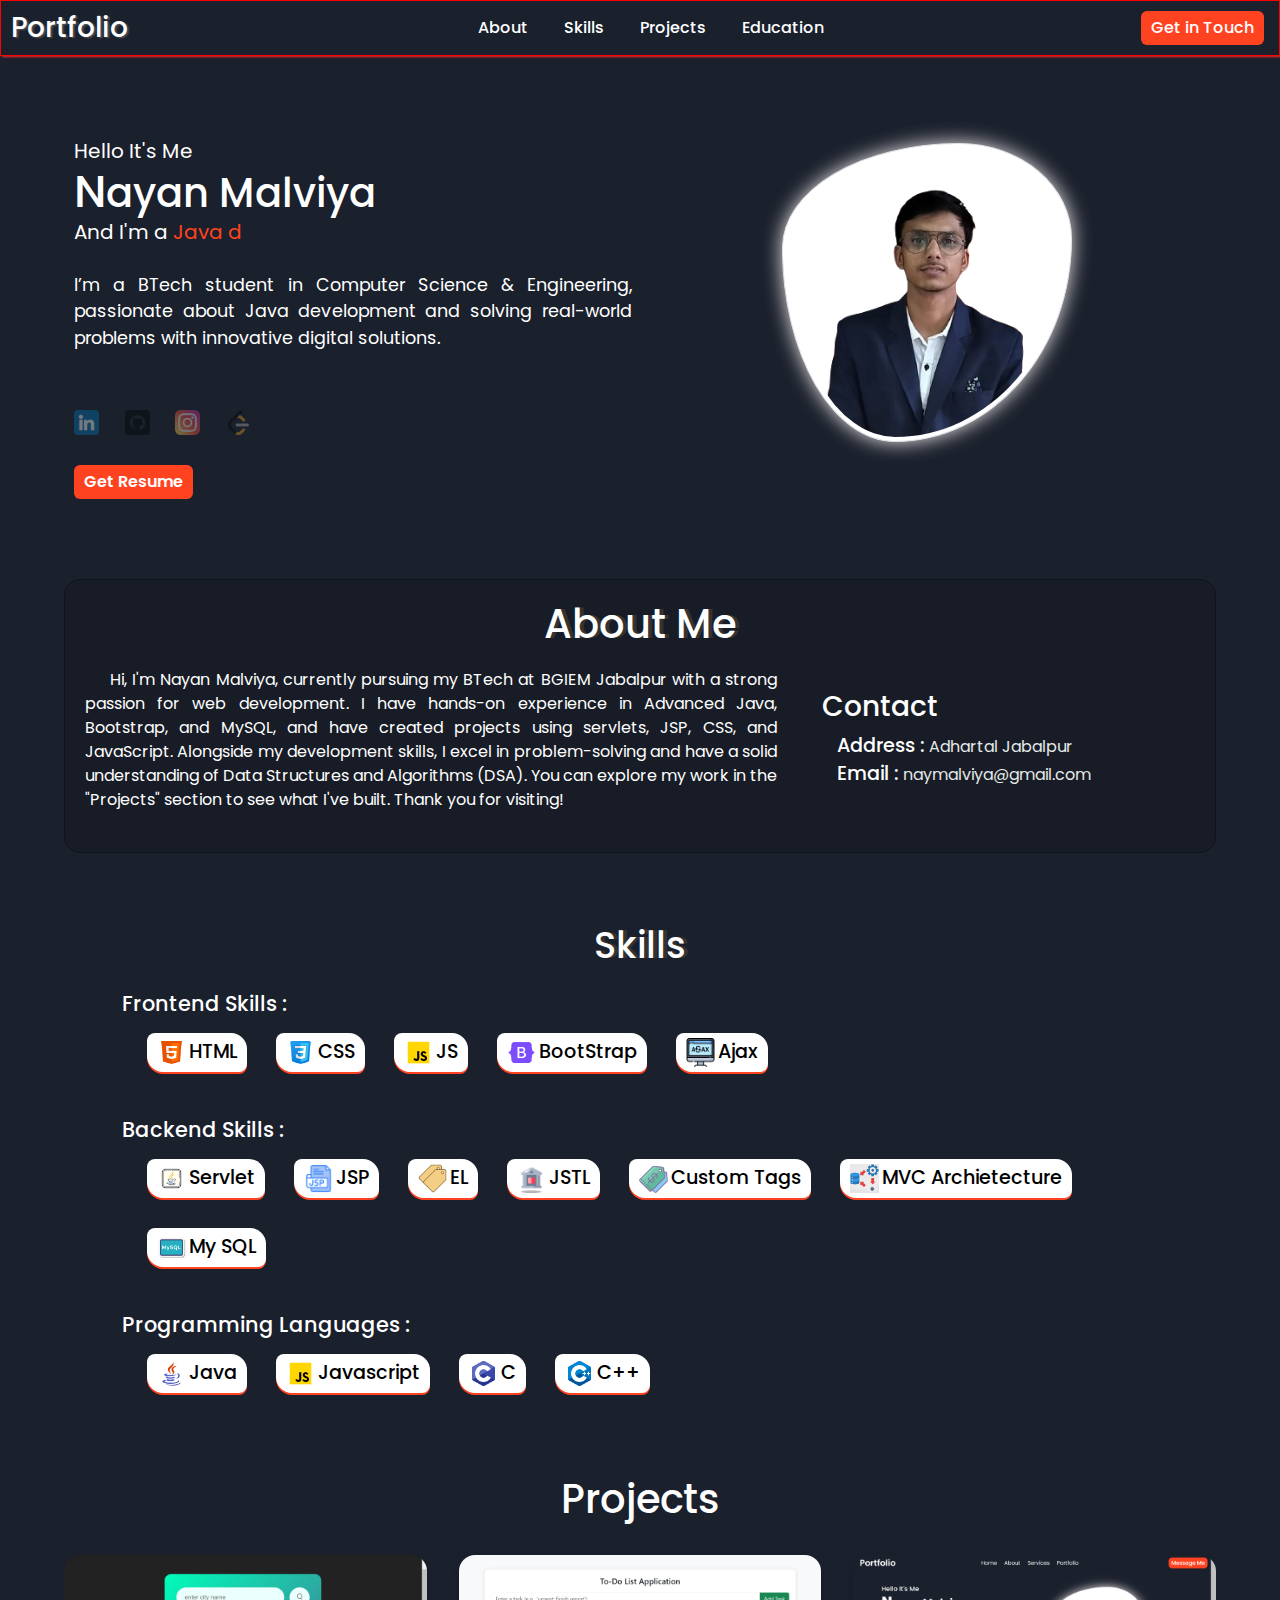
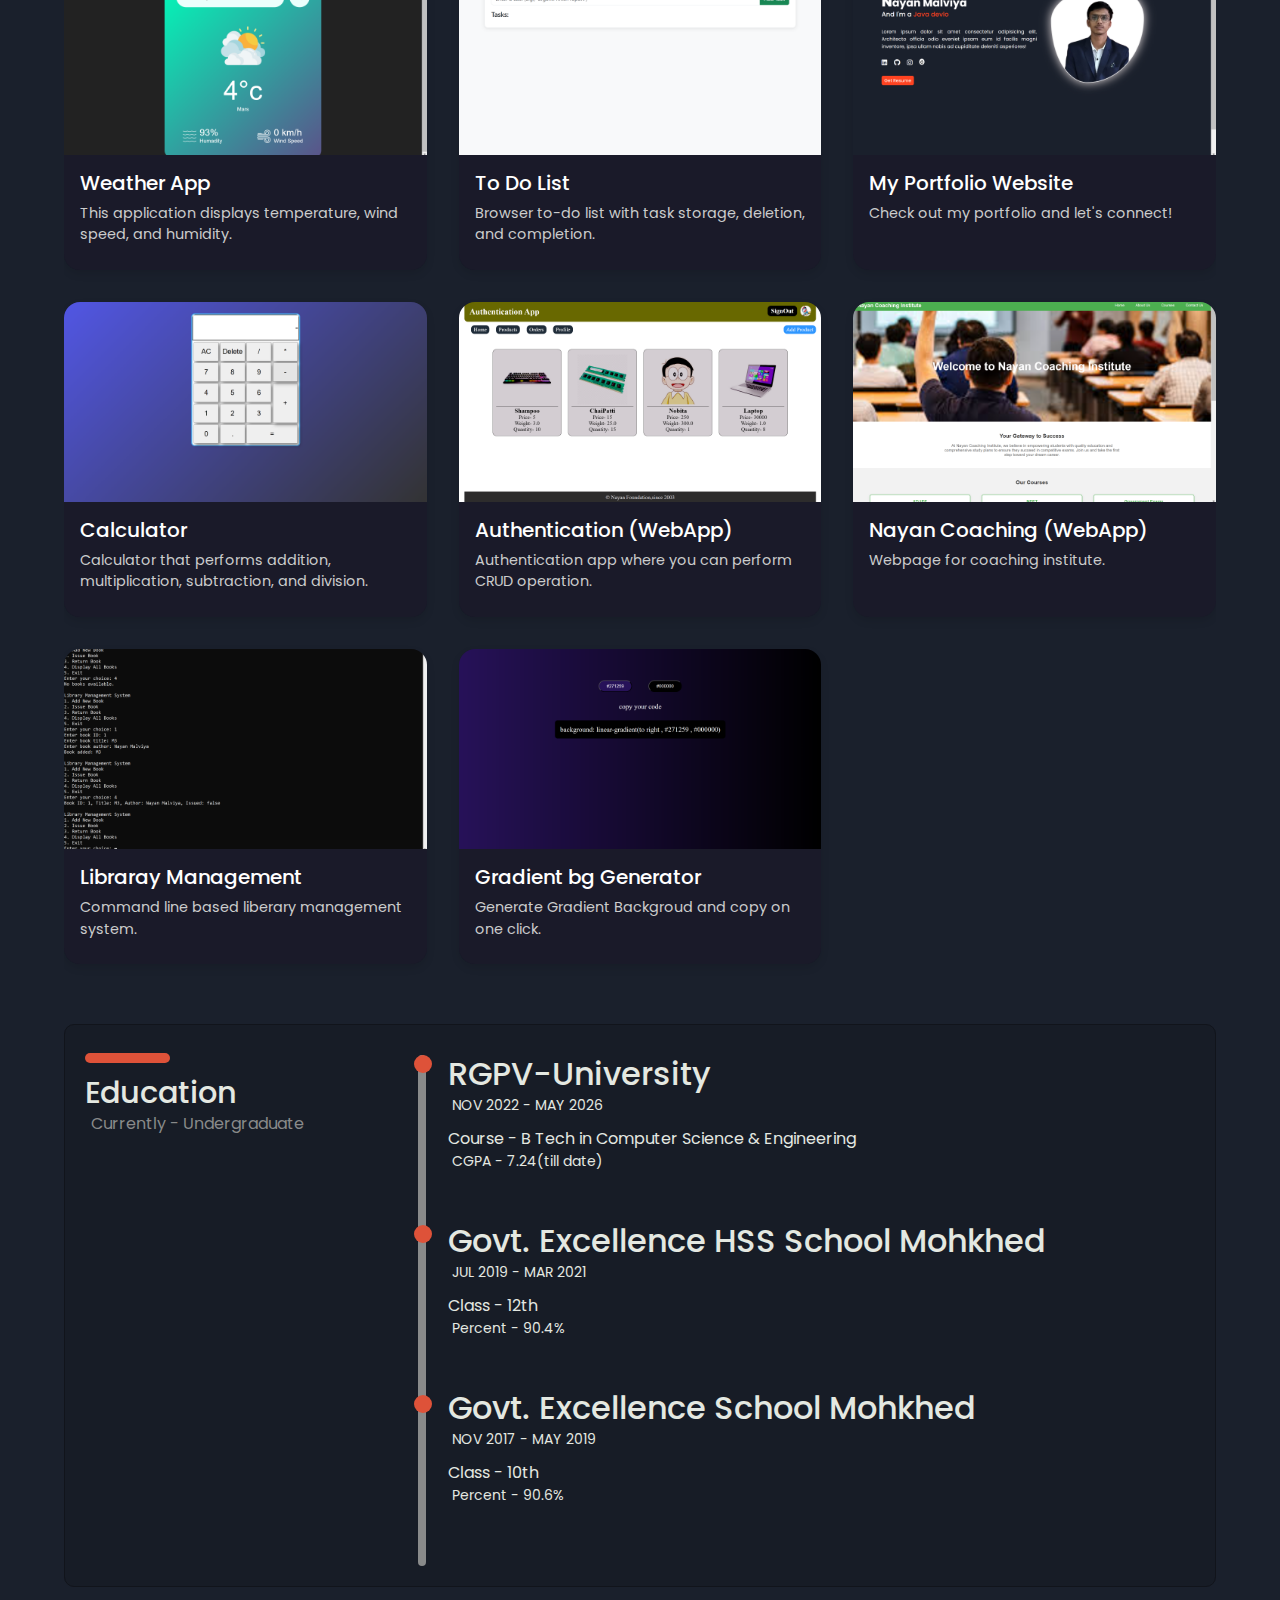
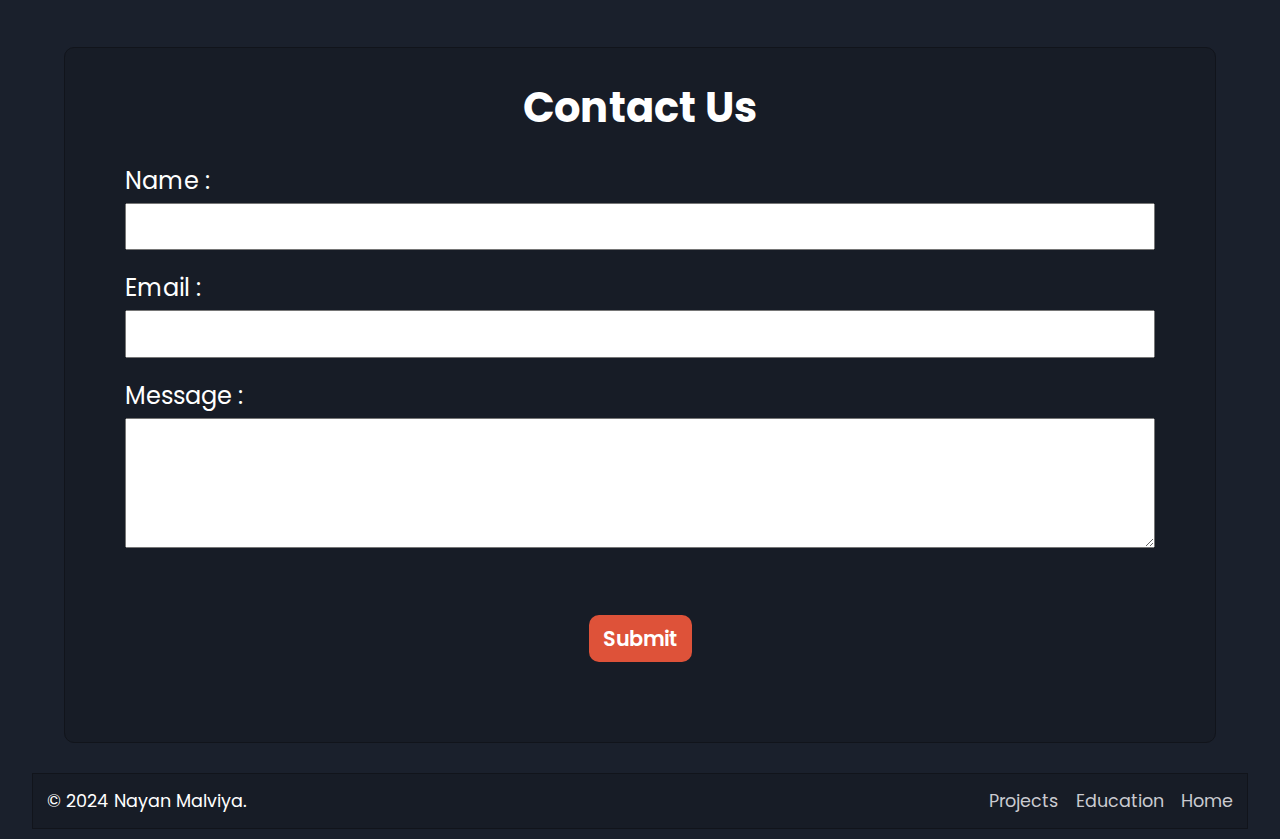
==== commit 36774b59: "update 4" ====
--- a/index.html
+++ b/index.html
@@ -149,7 +149,7 @@
                     <a href="#">
                         <div class="project-image">
                             <img src="projects/todolist.png">
-                            <div class="project-slide">HTML, CSS, JAVASCRIPT, LOCALSTORAGE</div>
+                            <div class="project-slide">HTML, CSS, JAVASCRIPT,<br> LOCALSTORAGE</div>
                         </div>
                         <div class="project-texts">
                             <h3>To Do List</h3>
@@ -191,7 +191,7 @@
                     <a href="#">
                         <div class="project-image">
                             <img src="projects/authapp.png" alt="">
-                            <div class="project-slide">HTML, CSS, JAVASCRIPT, Servlet , JSP</div>
+                            <div class="project-slide">HTML, CSS, JAVASCRIPT,<br> Servlet , JSP</div>
                         </div>
                         <div class="project-texts">
                             <h3>Authentication (WebApp)</h3>
@@ -204,7 +204,7 @@
                     <a href="#">
                         <div class="project-image">
                             <img src="projects/nayancoaching.png" alt="">
-                            <div class="project-slide">HTML, CSS, JAVASCRIPT, Servlet , JSP</div>
+                            <div class="project-slide">HTML, CSS, JAVASCRIPT,<br> Servlet , JSP</div>
                         </div>
 
                         <div class="project-texts">
@@ -219,7 +219,7 @@
                     <a href="#">
                         <div class="project-image">
                             <img src="projects/librarymanagement.png" alt="">
-                            <div class="project-slide">JAVA, FILE HANDLING, SERIALIZATION</div>
+                            <div class="project-slide">JAVA, FILE HANDLING,<br> SERIALIZATION</div>
                         </div>
                         <div class="project-texts">
                             <h3>Libraray Management</h3>
--- a/style.css
+++ b/style.css
@@ -418,7 +418,6 @@
 
 #projects-box {
   width: 100%;
-  padding: 40px;
   min-height: 200px;
   margin: 60px auto;
   border-radius: 10px;
@@ -614,6 +613,7 @@
   }
 
   #edu-rgt-lft{
+    display: none;
     position: relative;
     height: 450px;
     background-color: #898a8a !important;
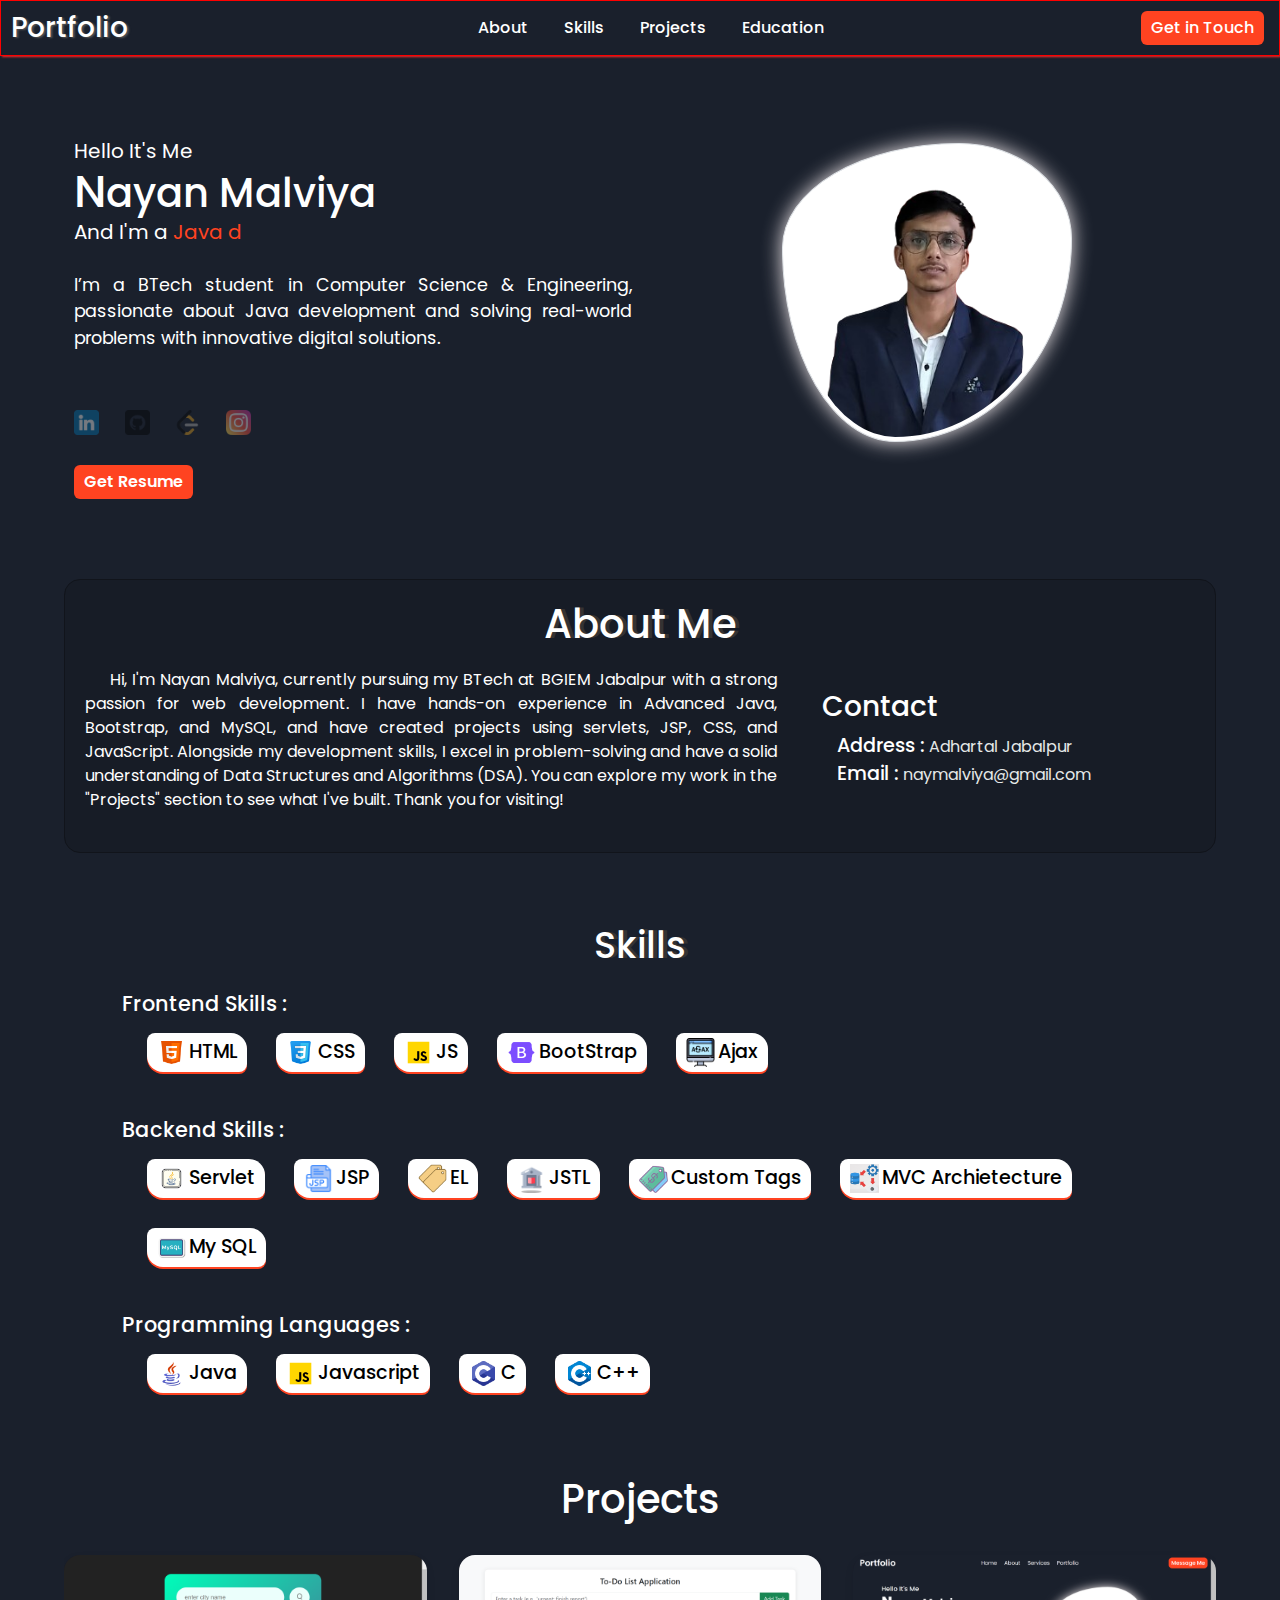
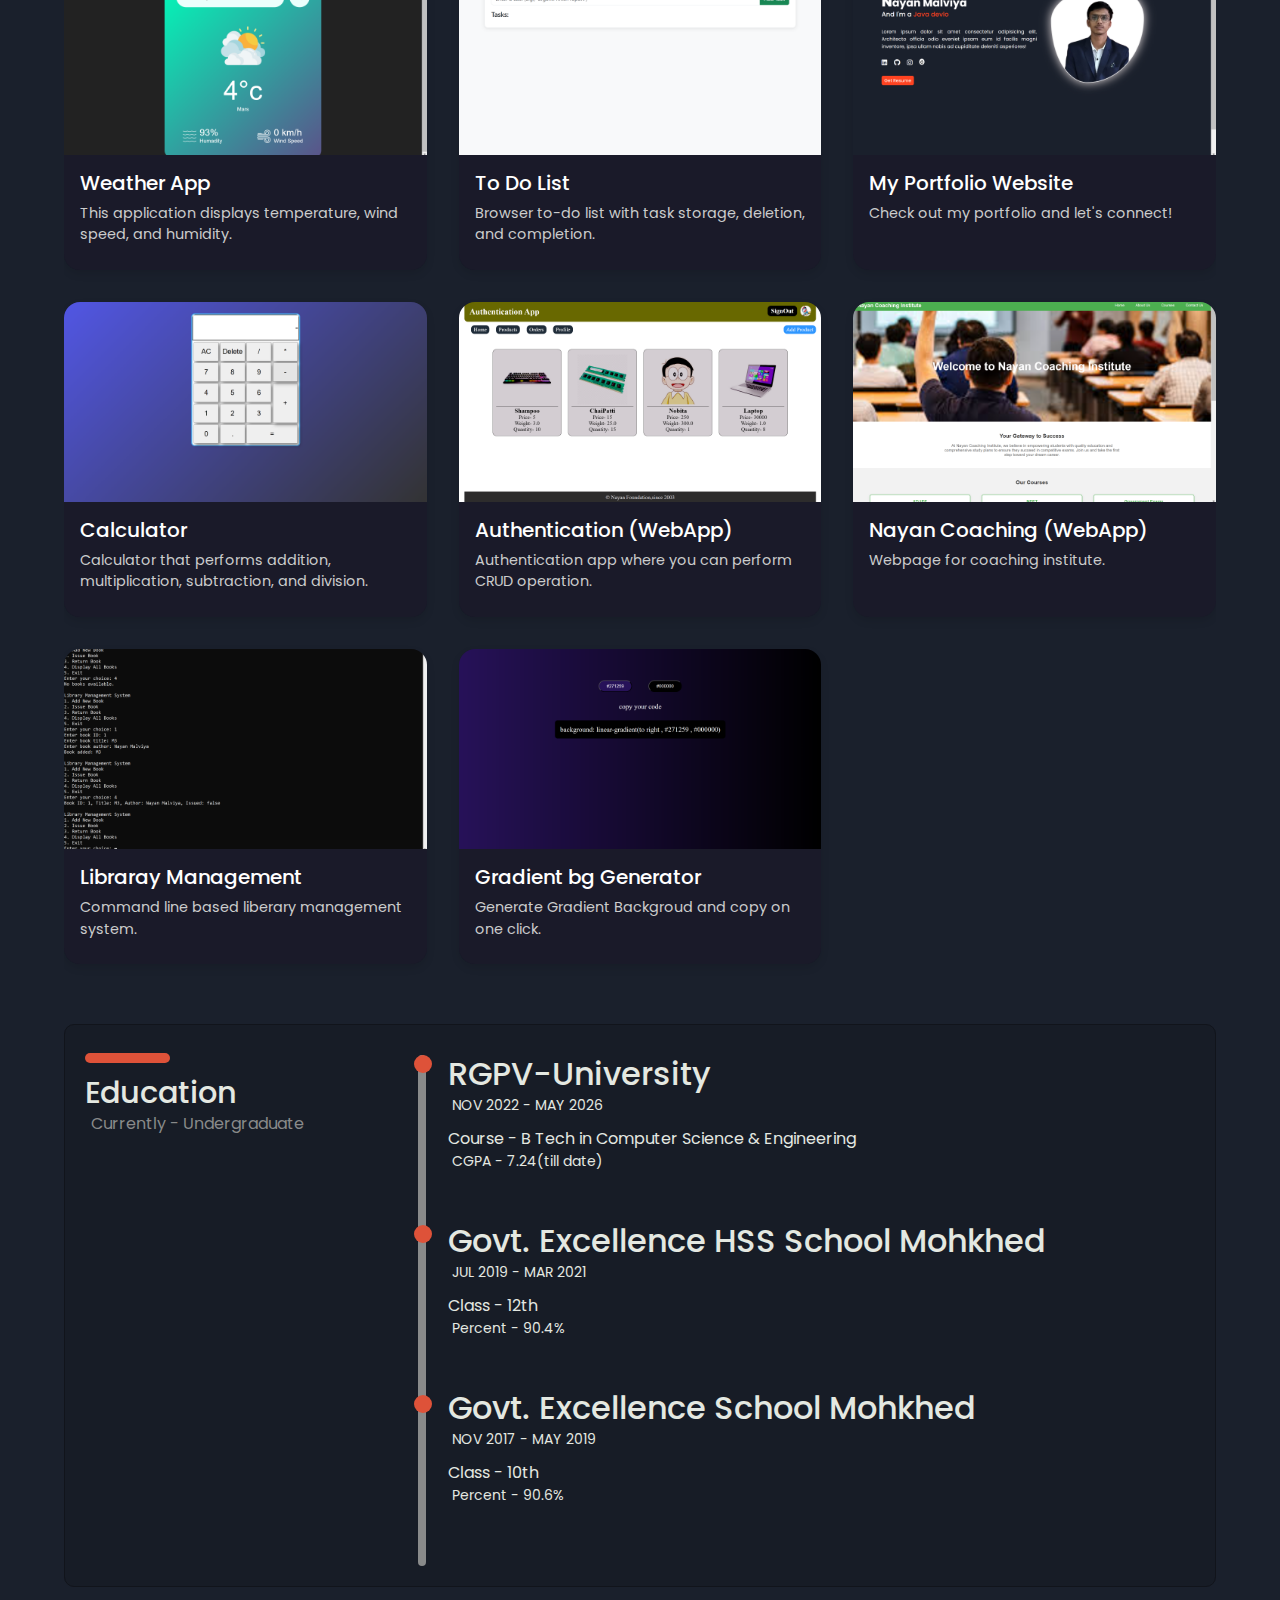
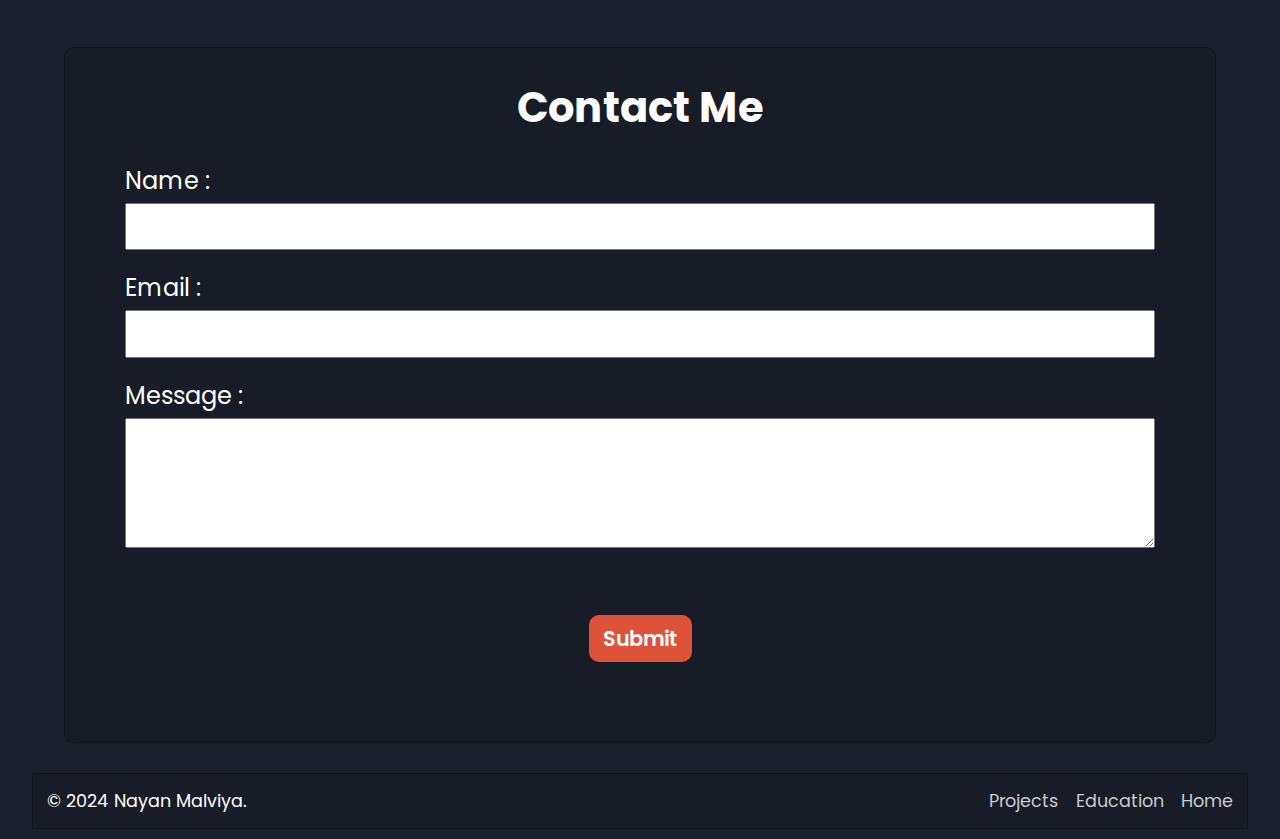
==== commit 680fcf1a: "Update Again" ====
--- a/index.html
+++ b/index.html
@@ -68,8 +68,8 @@
                 <div id="links">
                     <a href="https://www.linkedin.com/in/nayanmalviya/" id="linkedin"><img src="link-icon/linkedin.png" class="link-img"></a>
                     <a href="https://github.com/malviyanayan" id="github" ><img src="link-icon/github.png" class="link-img"></a>
+                    <a href="https://leetcode.com/u/thenayan/" id="leetcode"><img src="link-icon/leetcode.png" class="link-img"></a>
                     <a href="https://www.instagram.com/nayanmalviya_/" id="instagram"><img src="link-icon/instagram.png" class="link-img"></a>
-                    <a href="https://leetcode.com/u/thenayan/" id="leetcode"><img src="link-icon/leetcode.png" class="link-img"></a>
                 </div>
                 <button>Get Resume</button>
             </div>
@@ -287,11 +287,12 @@
 
          <!-- contact me -->
           <div id="contact">
-            <h2>Contact Us</h2>
-            <form action="#">
+            <h2>Contact Me</h2>
+            <form action="https://formspree.io/f/mwpkqjoy" method="POST" onsubmit="reset();">
+                <input type="hidden" name="access_key" value="5a241610-e6f4-4a13-9e1f-fbcb2126e0cd">
                 <div class="form-input">
-                    <label for="nm">Name : </label>
-                    <input type="text" id="nm" name="name" required>
+                    <label for="name">Name : </label>
+                    <input type="text" id="name" name="name" required>
                 </div>
                 <div class="form-input">
                     <label for="email">Email : </label>
@@ -302,7 +303,7 @@
                     <textarea name="message" id="message" required></textarea>
                 </div>
                 <div class="form-input" id="sbmt">
-                    <input type="submit" id="sbmt-btn">
+                    <input type="submit" id="sbmt-btn" value="Submit">
                 </div>
 
                 
@@ -326,6 +327,8 @@
 
 
     <!-- Scripts -->
+    <script src="https://smtpjs.com/v3/smtp.js">
+    </script>
     <script src="script.js"></script>
     <script src="https://cdn.jsdelivr.net/npm/bootstrap@5.3.3/dist/js/bootstrap.bundle.min.js"
         integrity="sha384-YvpcrYf0tY3lHB60NNkmXc5s9fDVZLESaAA55NDzOxhy9GkcIdslK1eN7N6jIeHz"
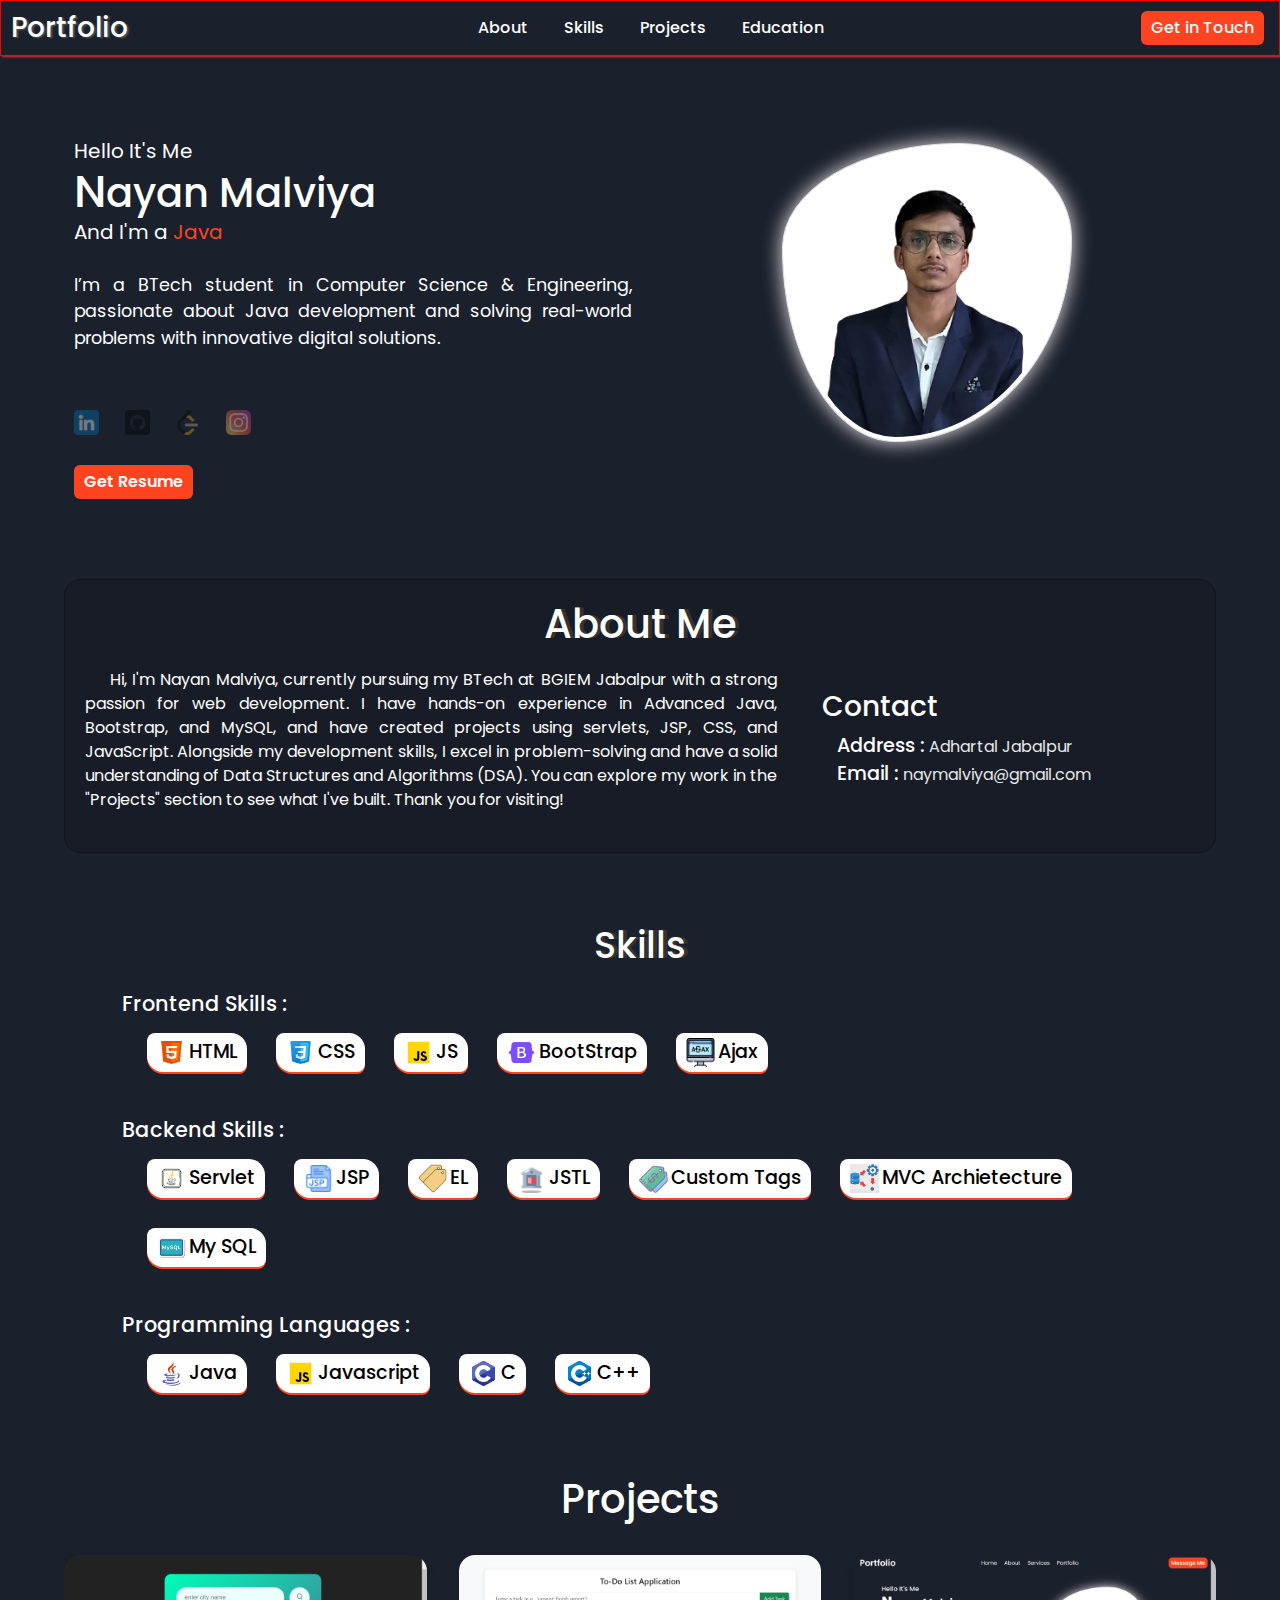
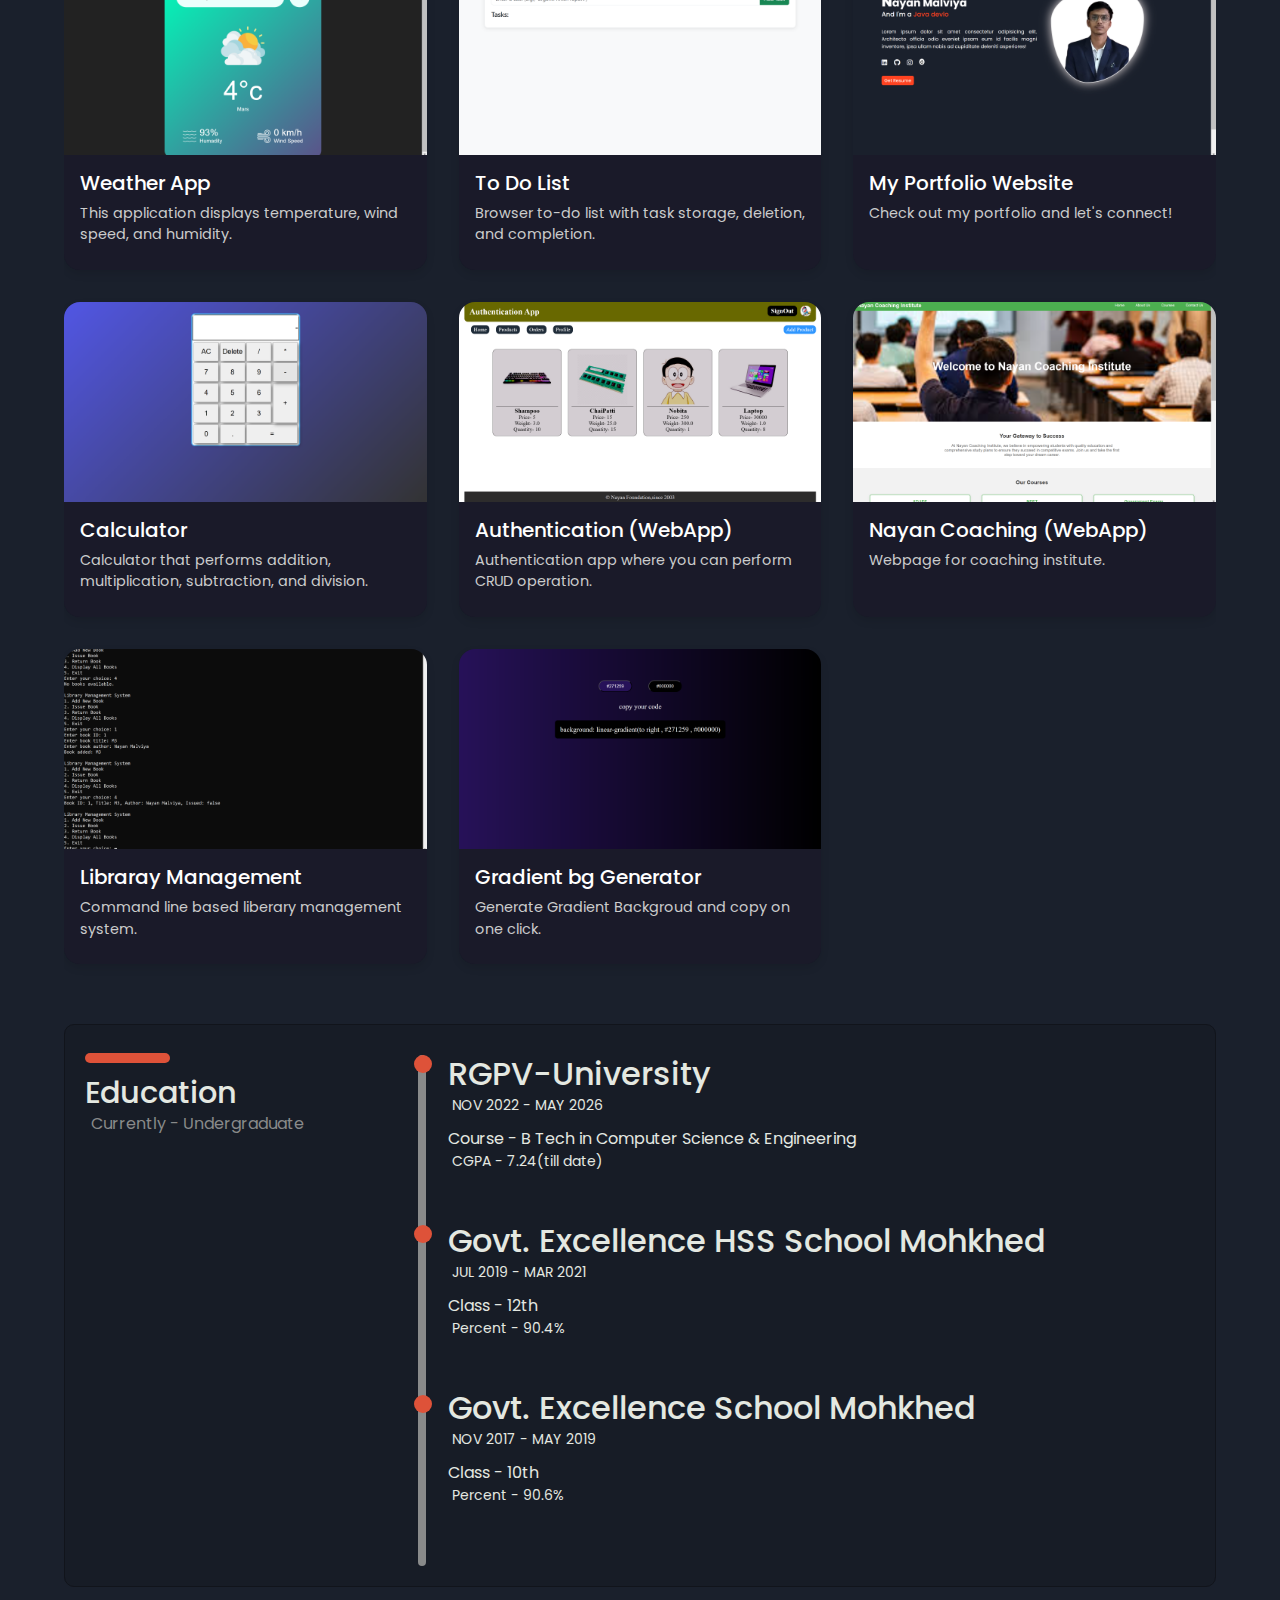
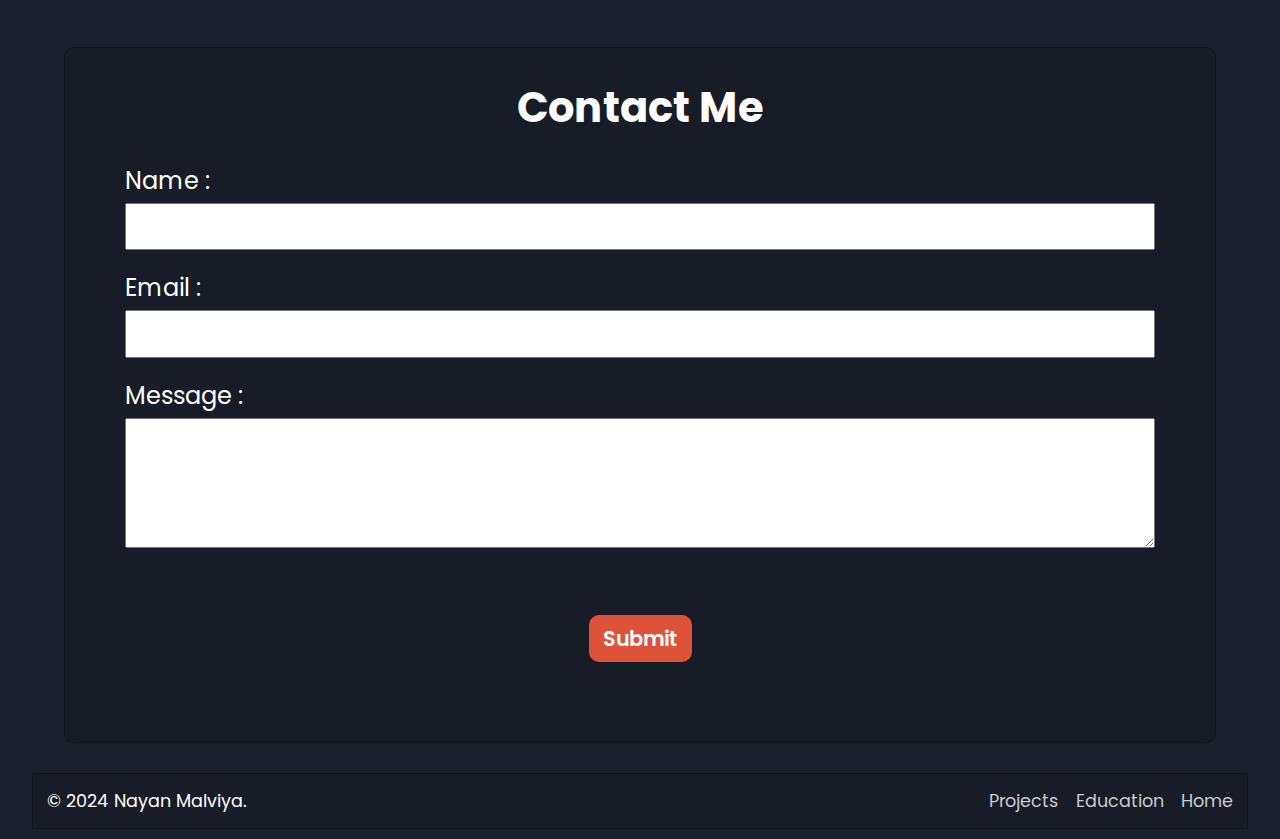
==== commit f85016b2: "Update Again 1" ====
--- a/index.html
+++ b/index.html
@@ -288,7 +288,7 @@
          <!-- contact me -->
           <div id="contact">
             <h2>Contact Me</h2>
-            <form action="https://formspree.io/f/mwpkqjoy" method="POST" onsubmit="reset();">
+            <form action="https://formspree.io/f/mwpkqjoy" method="POST">
                 <input type="hidden" name="access_key" value="5a241610-e6f4-4a13-9e1f-fbcb2126e0cd">
                 <div class="form-input">
                     <label for="name">Name : </label>
